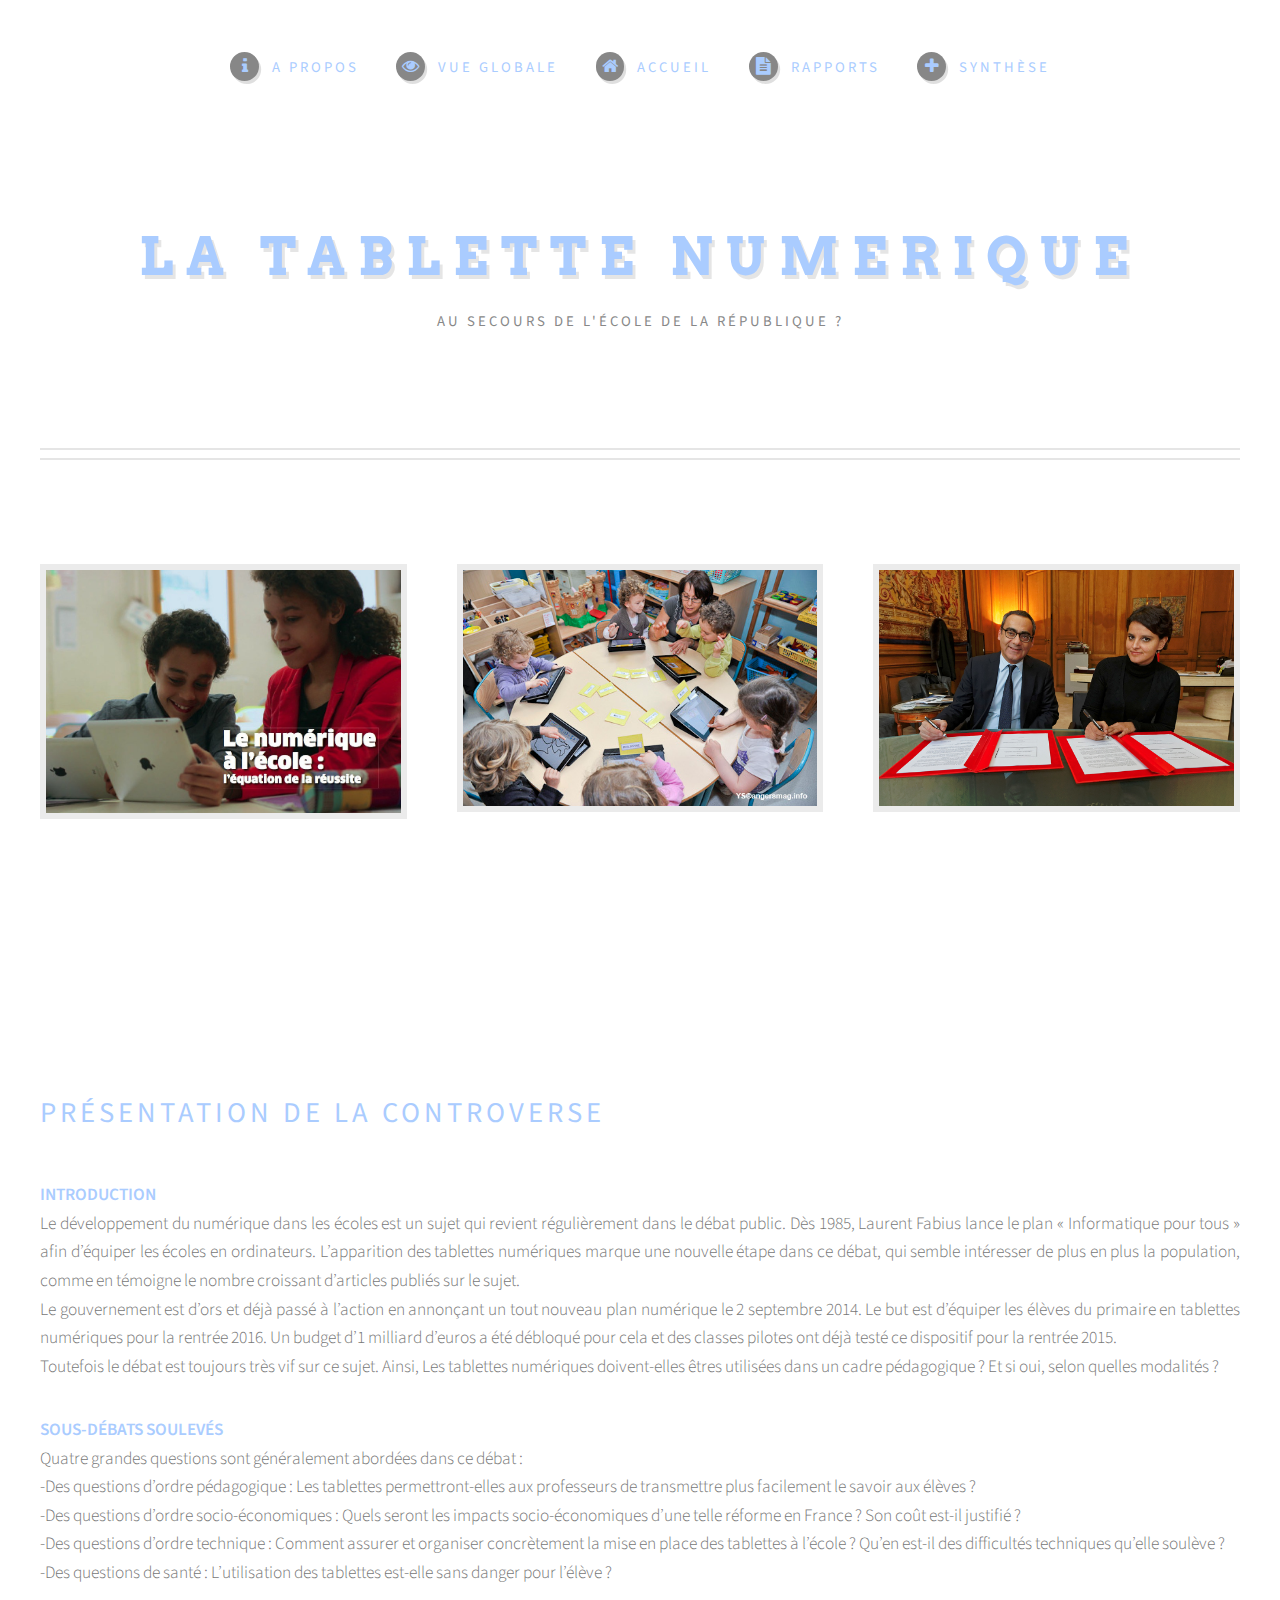
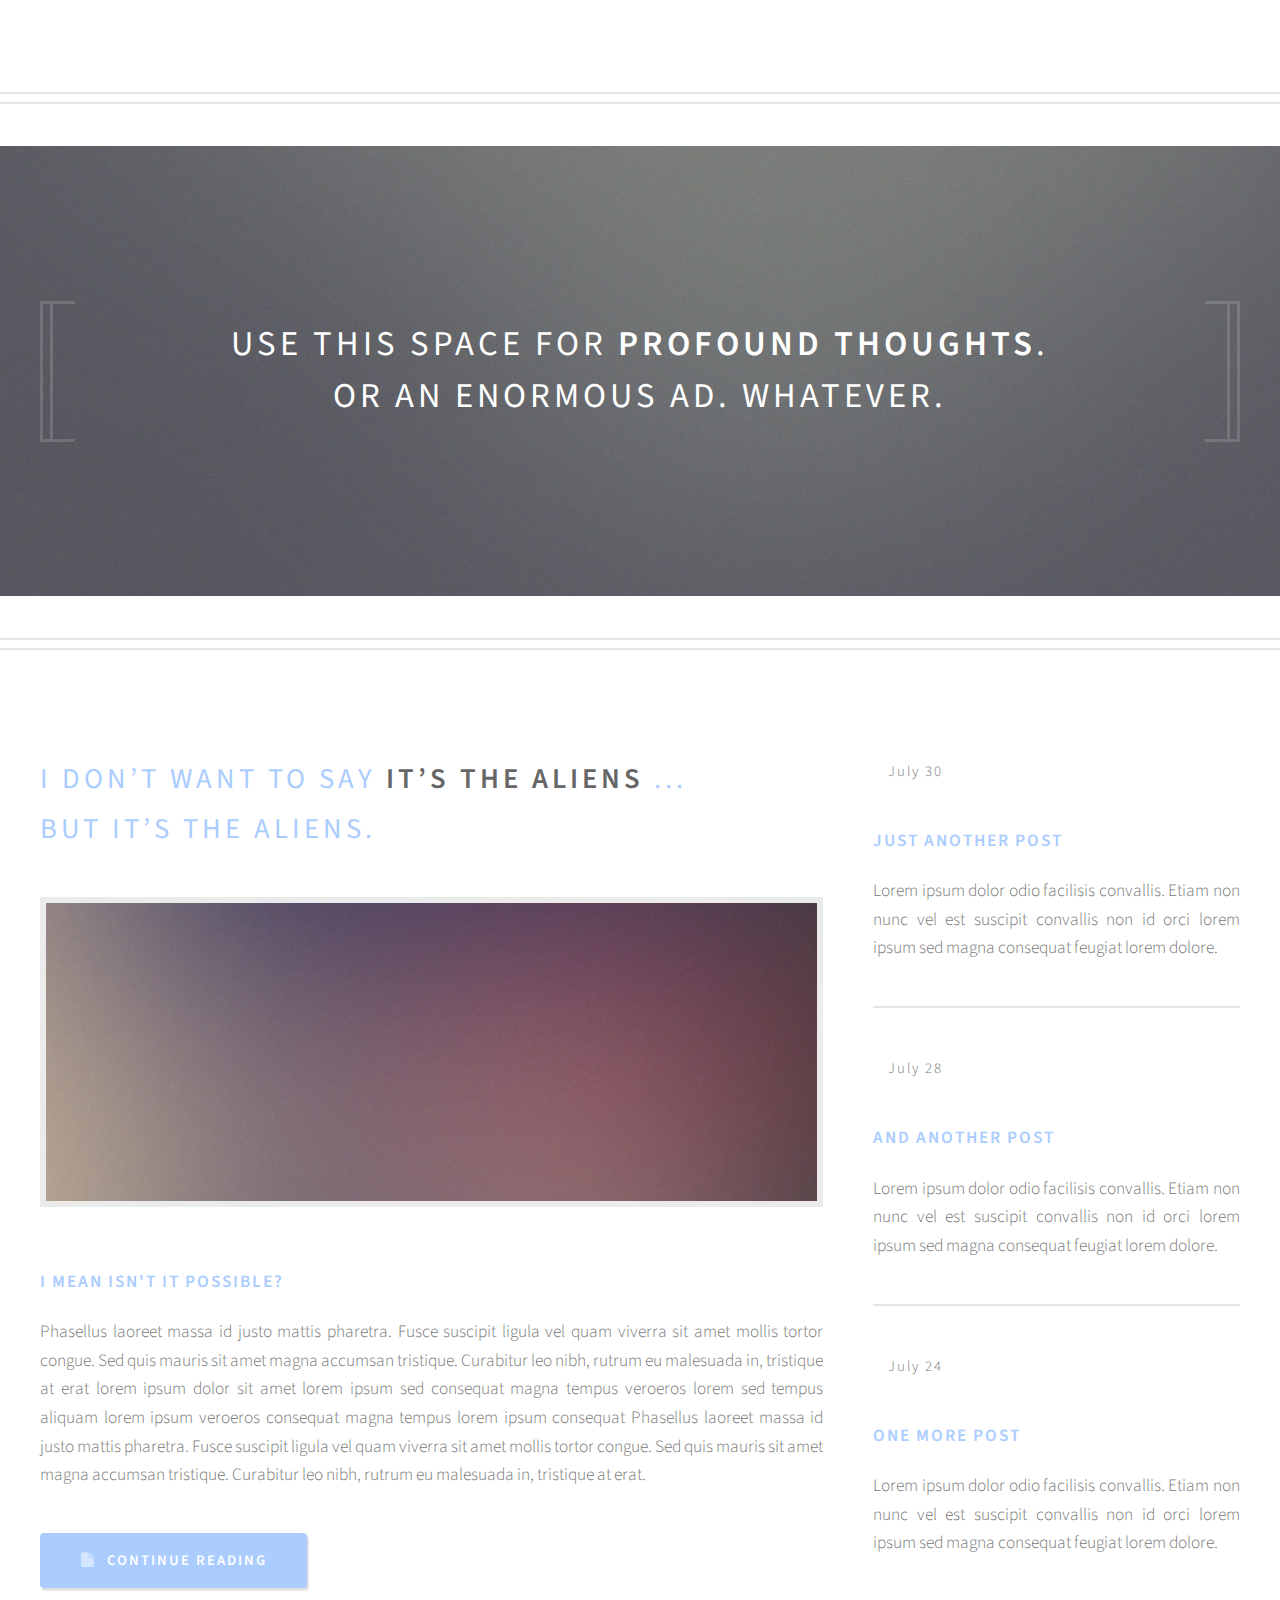
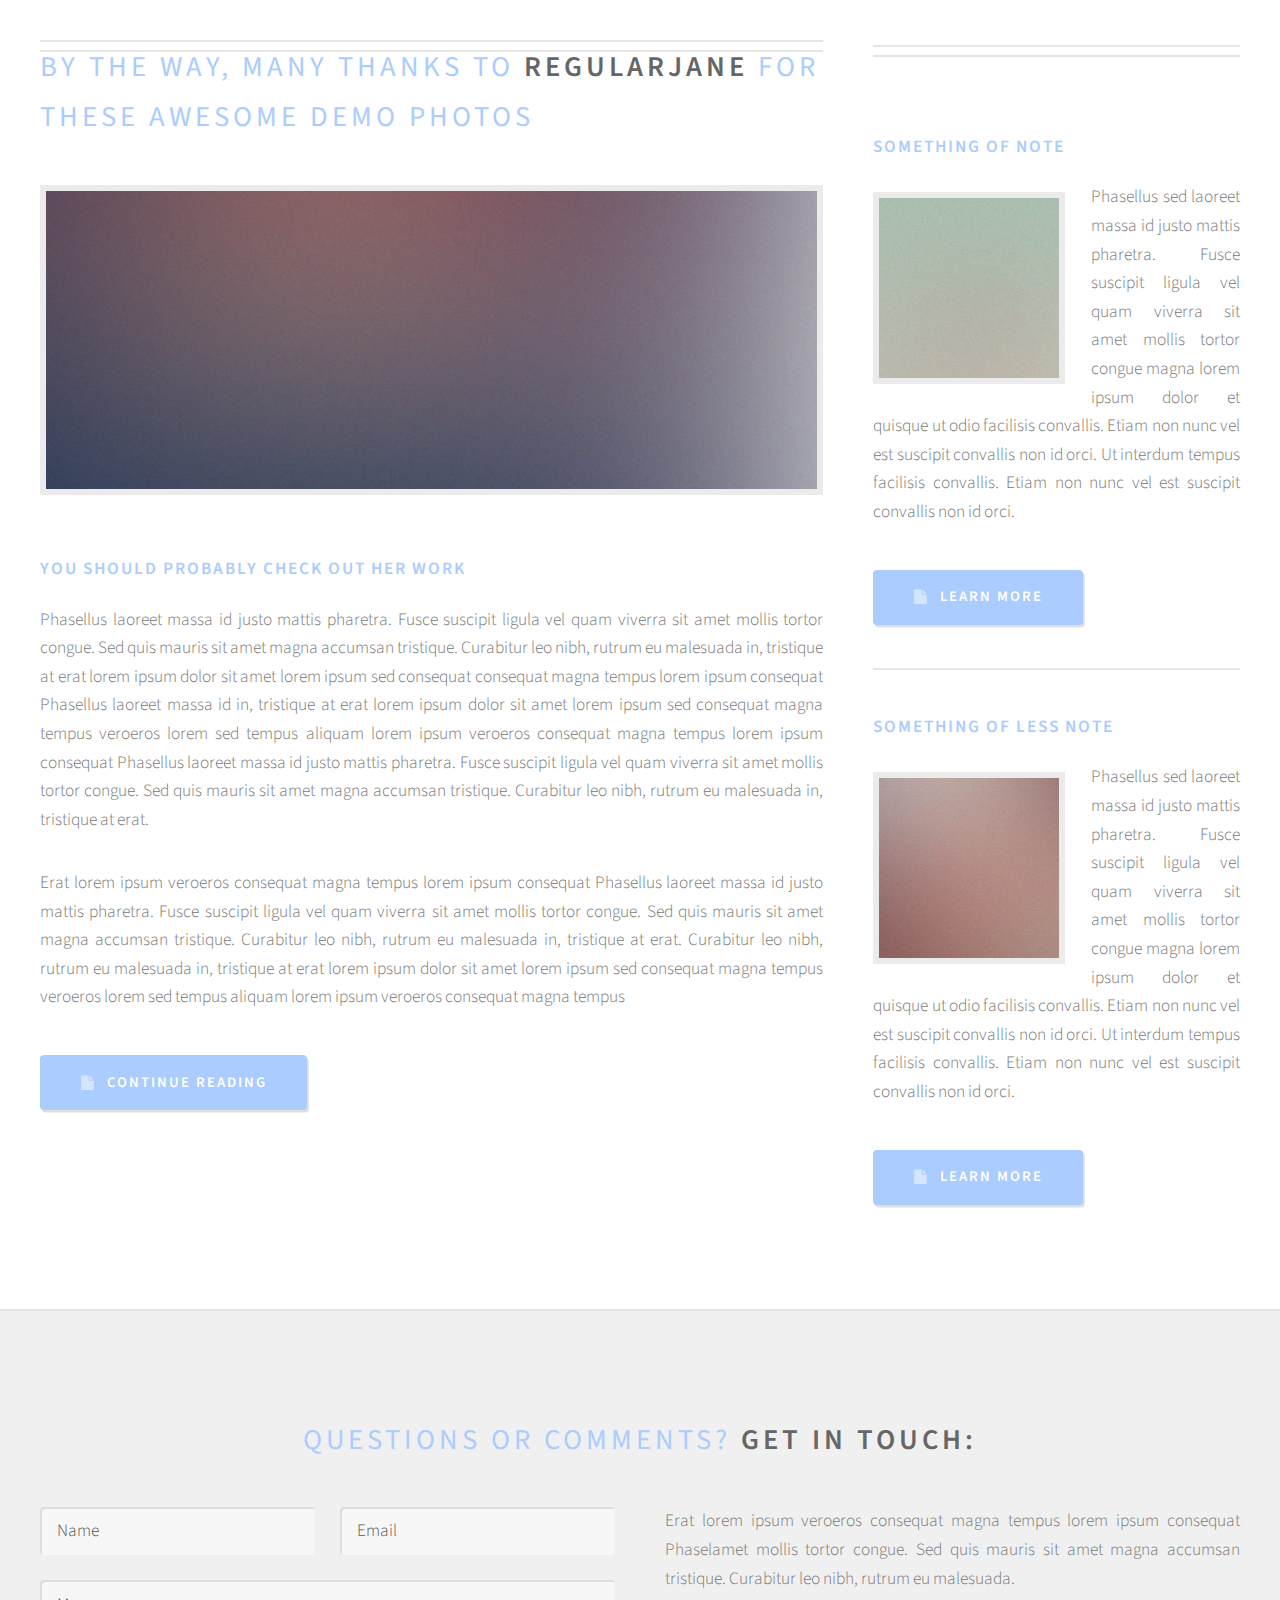
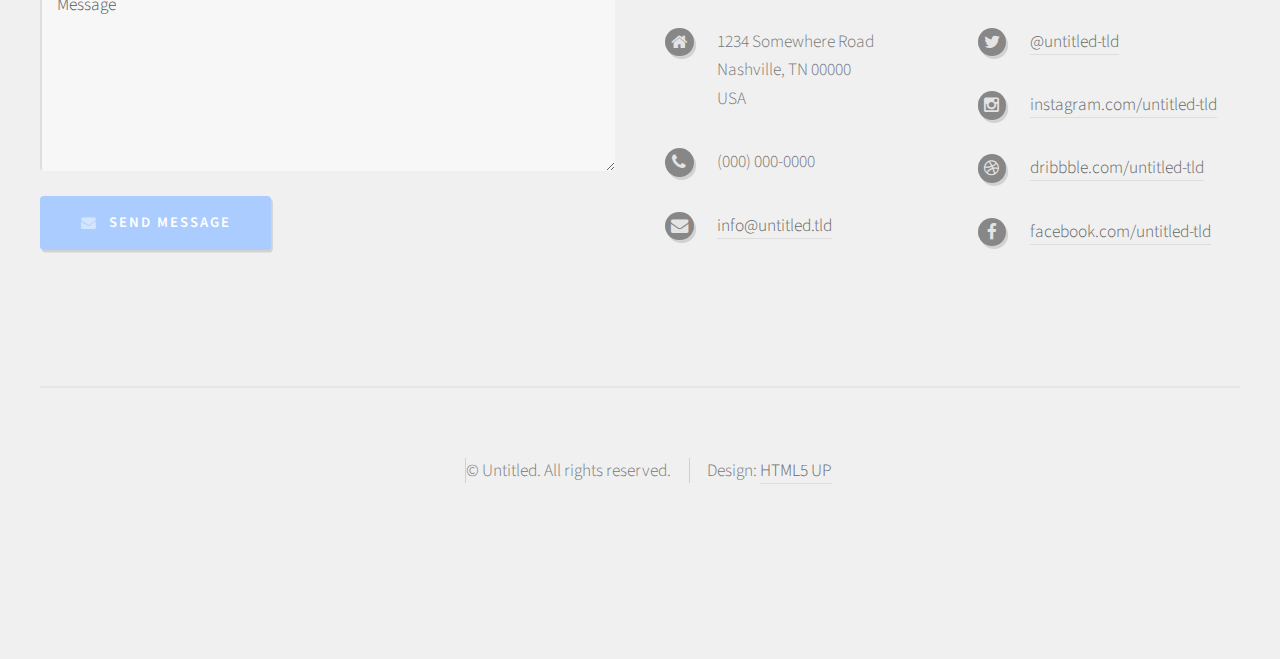
==== tablette_numerique2/index.html @ 8d5340ef "Premier commit du site web" ====
<!DOCTYPE HTML>
<!--
	Strongly Typed by HTML5 UP
	html5up.net | @n33co
	Free for personal and commercial use under the CCA 3.0 license (html5up.net/license)
-->
<html>
	<head>
		<title>La Tablette Numérique</title>
		<meta charset="utf-8" />
		<meta name="viewport" content="width=device-width, initial-scale=1" />
		<!--[if lte IE 8]><script src="assets/js/ie/html5shiv.js"></script><![endif]-->
		<link rel="stylesheet" href="assets/css/main.css" />
		<!--[if lte IE 8]><link rel="stylesheet" href="assets/css/ie8.css" /><![endif]-->
	</head>
	<body class="homepage">
		<div id="page-wrapper">

			<!-- Header -->
				<div id="header-wrapper">
					<div id="header" class="container">

						<!-- Logo -->
							<h1 id="logo"><a href="index.html">La Tablette Numerique</a></h1>
							<p>au secours de l'école de la République ?</p>

						<!-- Nav -->
							<nav id="nav">
								<ul>
									<li><a class="icon fa-info" href="left-sidebar.html"><span>A propos</span></a></li>
									<li>
										<a href="#" class="icon fa-eye"><span>Vue Globale</span></a>
										<ul>
											<li><a href="#">Arbre des débats</a></li>
											<li><a href="carteacteur.html">Carte des acteurs</a></li>
											<li><a href="timeline.html">Frise chronologique</a></li>
										</ul>
									</li>
									<li><a class="icon fa-home" href="index.html"><span>Accueil</span></a></li>
									<li>
										<a href="#" class="icon fa-file-text"><span>Rapports</span></a>
										<ul>
											<li><a href="rapportjuriste.html">Rapport juriste</a></li>
											<li><a href="#">Rapport d'études</a></li>
											<li><a href="#">Plan politique</a></li>
										</ul>
									</li>
									<li><a class="icon fa-plus" href="no-sidebar.html"><span>Synthèse</span></a></li>
								</ul>
							</nav>

					</div>
				</div>

			<!-- Features -->
				<div id="features-wrapper">
					<section id="features" class="container">
						<div class="row">
							<div class="4u 12u(mobile)">

								<!-- Feature -->
									<section>
										<a href="#" class="image featured"><img src="images/image1.jpg" alt="" /></a>
									</section>

							</div>
							<div class="4u 12u(mobile)">

								<!-- Feature -->
									<section>
										<a href="#" class="image featured"><img src="images/image2.jpg" alt="" /></a>
									</section>

							</div>
							<div class="4u 12u(mobile)">

								<!-- Feature -->
									<section>
										<a href="#" class="image featured"><img src="images/image3.jpg" alt="" /></a>
									</section>

							</div>
						</div>
					</section>
				</div>
				<div id="main-wrapper">
				<div id="main" class="container">
				<div id="content">
				<article class="box post">
				<h2>Présentation de la controverse</h2>
					<h5>Introduction</h5>
					<p>Le développement du numérique dans les écoles est un sujet qui revient régulièrement dans le débat public. Dès 1985, Laurent Fabius lance le plan « Informatique pour tous » afin d’équiper les écoles en ordinateurs. L’apparition des tablettes numériques marque une nouvelle étape dans ce débat, qui semble intéresser de plus en plus la population, comme en témoigne le nombre croissant d’articles publiés sur le sujet.<br>

					Le gouvernement est d’ors et déjà passé à l’action en annonçant un tout nouveau plan numérique le 2 septembre 2014. Le but est d’équiper les élèves du primaire en tablettes numériques pour la rentrée 2016. Un budget d’1 milliard d’euros a été débloqué pour cela et des classes pilotes ont déjà testé ce dispositif pour la rentrée 2015.<br>

					Toutefois le débat est toujours très vif sur ce sujet. Ainsi, Les tablettes numériques doivent-elles êtres utilisées dans un cadre pédagogique ? Et si oui, selon quelles modalités ?</p>
					<h5>Sous-débats soulevés</h5>
					<p>Quatre grandes questions sont généralement abordées dans ce débat :<br>

					-Des questions d’ordre pédagogique : Les tablettes permettront-elles aux professeurs de transmettre plus facilement le savoir aux élèves ?<br>

					-Des questions d’ordre socio-économiques : Quels seront les impacts socio-économiques d’une telle réforme en France ? Son coût est-il justifié ?<br>

					-Des questions d’ordre technique : Comment assurer et organiser concrètement la mise en place des tablettes à l’école ? Qu’en est-il des difficultés techniques qu’elle soulève ?<br>

					-Des questions de santé : L’utilisation des tablettes est-elle sans danger pour l’élève ? </p>
				</article>
				</div>
				</div>
				</div>
			<!-- Banner -->
				<div id="banner-wrapper">
					<div class="inner">
						<section id="banner" class="container">
							<p>Use this space for <strong>profound thoughts</strong>.<br />
							Or an enormous ad. Whatever.</p>
						</section>
					</div>
				</div>

			<!-- Main -->
				<div id="main-wrapper">
					<div id="main" class="container">
						<div class="row">

							<!-- Content -->
								<div id="content" class="8u 12u(mobile)">

									<!-- Post -->
										<article class="box post">
											<header>
												<h2><a href="#">I don’t want to say <strong>it’s the aliens</strong> ...<br />
												but it’s the aliens.</a></h2>
											</header>
											<a href="#" class="image featured"><img src="images/pic04.jpg" alt="" /></a>
											<h3>I mean isn't it possible?</h3>
											<p>Phasellus laoreet massa id justo mattis pharetra. Fusce suscipit
											ligula vel quam viverra sit amet mollis tortor congue. Sed quis mauris
											sit amet magna accumsan tristique. Curabitur leo nibh, rutrum eu malesuada
											in, tristique at erat lorem ipsum dolor sit amet lorem ipsum sed consequat
											magna tempus veroeros lorem sed tempus aliquam lorem ipsum veroeros
											consequat magna tempus lorem ipsum consequat Phasellus laoreet massa id
											justo mattis pharetra. Fusce suscipit ligula vel quam viverra sit amet
											mollis tortor congue. Sed quis mauris sit amet magna accumsan tristique.
											Curabitur leo nibh, rutrum eu malesuada in, tristique at erat.</p>
											<ul class="actions">
												<li><a href="#" class="button icon fa-file">Continue Reading</a></li>
											</ul>
										</article>

									<!-- Post -->
										<article class="box post">
											<header>
												<h2><a href="#">By the way, many thanks to <strong>regularjane</strong>
												for these awesome demo photos</a></h2>
											</header>
											<a href="#" class="image featured"><img src="images/pic05.jpg" alt="" /></a>
											<h3>You should probably check out her work</h3>
											<p>Phasellus laoreet massa id justo mattis pharetra. Fusce suscipit
											ligula vel quam viverra sit amet mollis tortor congue. Sed quis mauris
											sit amet magna accumsan tristique. Curabitur leo nibh, rutrum eu malesuada
											in, tristique at erat lorem ipsum dolor sit amet lorem ipsum sed consequat
											consequat magna tempus lorem ipsum consequat Phasellus laoreet massa id
											in, tristique at erat lorem ipsum dolor sit amet lorem ipsum sed consequat
											magna tempus veroeros lorem sed tempus aliquam lorem ipsum veroeros
											consequat magna tempus lorem ipsum consequat Phasellus laoreet massa id
											justo mattis pharetra. Fusce suscipit ligula vel quam viverra sit amet
											mollis tortor congue. Sed quis mauris sit amet magna accumsan tristique.
											Curabitur leo nibh, rutrum eu malesuada in, tristique at erat.</p>
											<p>Erat lorem ipsum veroeros consequat magna tempus lorem ipsum consequat
											Phasellus laoreet massa id justo mattis pharetra. Fusce suscipit ligula
											vel quam viverra sit amet mollis tortor congue. Sed quis mauris sit amet
											magna accumsan tristique. Curabitur leo nibh, rutrum eu malesuada in,
											tristique at erat. Curabitur leo nibh, rutrum eu malesuada  in, tristique
											at erat lorem ipsum dolor sit amet lorem ipsum sed consequat magna
											tempus veroeros lorem sed tempus aliquam lorem ipsum veroeros consequat
											magna tempus</p>
											<ul class="actions">
												<li><a href="#" class="button icon fa-file">Continue Reading</a></li>
											</ul>
										</article>

								</div>

							<!-- Sidebar -->
								<div id="sidebar" class="4u 12u(mobile)">

									<!-- Excerpts -->
										<section>
											<ul class="divided">
												<li>

													<!-- Excerpt -->
														<article class="box excerpt">
															<header>
																<span class="date">July 30</span>
																<h3><a href="#">Just another post</a></h3>
															</header>
															<p>Lorem ipsum dolor odio facilisis convallis. Etiam non nunc vel est
															suscipit convallis non id orci lorem ipsum sed magna consequat feugiat lorem dolore.</p>
														</article>

												</li>
												<li>

													<!-- Excerpt -->
														<article class="box excerpt">
															<header>
																<span class="date">July 28</span>
																<h3><a href="#">And another post</a></h3>
															</header>
															<p>Lorem ipsum dolor odio facilisis convallis. Etiam non nunc vel est
															suscipit convallis non id orci lorem ipsum sed magna consequat feugiat lorem dolore.</p>
														</article>

												</li>
												<li>

													<!-- Excerpt -->
														<article class="box excerpt">
															<header>
																<span class="date">July 24</span>
																<h3><a href="#">One more post</a></h3>
															</header>
															<p>Lorem ipsum dolor odio facilisis convallis. Etiam non nunc vel est
															suscipit convallis non id orci lorem ipsum sed magna consequat feugiat lorem dolore.</p>
														</article>

												</li>
											</ul>
										</section>

									<!-- Highlights -->
										<section>
											<ul class="divided">
												<li>

													<!-- Highlight -->
														<article class="box highlight">
															<header>
																<h3><a href="#">Something of note</a></h3>
															</header>
															<a href="#" class="image left"><img src="images/pic06.jpg" alt="" /></a>
															<p>Phasellus  sed laoreet massa id justo mattis pharetra. Fusce suscipit ligula vel quam
															viverra sit amet mollis tortor congue magna lorem ipsum dolor et quisque ut odio facilisis
															convallis. Etiam non nunc vel est suscipit convallis non id orci. Ut interdum tempus
															facilisis convallis. Etiam non nunc vel est suscipit convallis non id orci.</p>
															<ul class="actions">
																<li><a href="#" class="button icon fa-file">Learn More</a></li>
															</ul>
														</article>

												</li>
												<li>

													<!-- Highlight -->
														<article class="box highlight">
															<header>
																<h3><a href="#">Something of less note</a></h3>
															</header>
															<a href="#" class="image left"><img src="images/pic07.jpg" alt="" /></a>
															<p>Phasellus  sed laoreet massa id justo mattis pharetra. Fusce suscipit ligula vel quam
															viverra sit amet mollis tortor congue magna lorem ipsum dolor et quisque ut odio facilisis
															convallis. Etiam non nunc vel est suscipit convallis non id orci. Ut interdum tempus
															facilisis convallis. Etiam non nunc vel est suscipit convallis non id orci.</p>
															<ul class="actions">
																<li><a href="#" class="button icon fa-file">Learn More</a></li>
															</ul>
														</article>

												</li>
											</ul>
										</section>

								</div>

						</div>
					</div>
				</div>

			<!-- Footer -->
				<div id="footer-wrapper">
					<div id="footer" class="container">
						<header>
							<h2>Questions or comments? <strong>Get in touch:</strong></h2>
						</header>
						<div class="row">
							<div class="6u 12u(mobile)">
								<section>
									<form method="post" action="#">
										<div class="row 50%">
											<div class="6u 12u(mobile)">
												<input name="name" placeholder="Name" type="text" />
											</div>
											<div class="6u 12u(mobile)">
												<input name="email" placeholder="Email" type="text" />
											</div>
										</div>
										<div class="row 50%">
											<div class="12u">
												<textarea name="message" placeholder="Message"></textarea>
											</div>
										</div>
										<div class="row 50%">
											<div class="12u">
												<a href="#" class="form-button-submit button icon fa-envelope">Send Message</a>
											</div>
										</div>
									</form>
								</section>
							</div>
							<div class="6u 12u(mobile)">
								<section>
									<p>Erat lorem ipsum veroeros consequat magna tempus lorem ipsum consequat Phaselamet
									mollis tortor congue. Sed quis mauris sit amet magna accumsan tristique. Curabitur
									leo nibh, rutrum eu malesuada.</p>
									<div class="row">
										<div class="6u 12u(mobile)">
											<ul class="icons">
												<li class="icon fa-home">
													1234 Somewhere Road<br />
													Nashville, TN 00000<br />
													USA
												</li>
												<li class="icon fa-phone">
													(000) 000-0000
												</li>
												<li class="icon fa-envelope">
													<a href="#">info@untitled.tld</a>
												</li>
											</ul>
										</div>
										<div class="6u 12u(mobile)">
											<ul class="icons">
												<li class="icon fa-twitter">
													<a href="#">@untitled-tld</a>
												</li>
												<li class="icon fa-instagram">
													<a href="#">instagram.com/untitled-tld</a>
												</li>
												<li class="icon fa-dribbble">
													<a href="#">dribbble.com/untitled-tld</a>
												</li>
												<li class="icon fa-facebook">
													<a href="#">facebook.com/untitled-tld</a>
												</li>
											</ul>
										</div>
									</div>
								</section>
							</div>
						</div>
					</div>
					<div id="copyright" class="container">
						<ul class="links">
							<li>&copy; Untitled. All rights reserved.</li><li>Design: <a href="http://html5up.net">HTML5 UP</a></li>
						</ul>
					</div>
				</div>

		</div>

		<!-- Scripts -->
			<script src="assets/js/jquery.min.js"></script>
			<script src="assets/js/jquery.dropotron.min.js"></script>
			<script src="assets/js/skel.min.js"></script>
			<script src="assets/js/skel-viewport.min.js"></script>
			<script src="assets/js/util.js"></script>
			<!--[if lte IE 8]><script src="assets/js/ie/respond.min.js"></script><![endif]-->
			<script src="assets/js/main.js"></script>

	</body>
</html>
---- tablette_numerique2/assets/css/main.css ----
@import url("font-awesome.min.css");
@import url("http://fonts.googleapis.com/css?family=Source+Sans+Pro:300,400,600|Arvo:700");

/*
	Strongly Typed by HTML5 UP
	html5up.net | @n33co
	Free for personal and commercial use under the CCA 3.0 license (html5up.net/license)
*/

/* Reset */

	html, body, div, span, applet, object, iframe, h1, h2, h3, h4, h5, h6, p, blockquote, pre, a, abbr, acronym, address, big, cite, code, del, dfn, em, img, ins, kbd, q, s, samp, small, strike, strong, sub, sup, tt, var, b, u, i, center, dl, dt, dd, ol, ul, li, fieldset, form, label, legend, table, caption, tbody, tfoot, thead, tr, th, td, article, aside, canvas, details, embed, figure, figcaption, footer, header, hgroup, menu, nav, output, ruby, section, summary, time, mark, audio, video {
		margin: 0;
		padding: 0;
		border: 0;
		font-size: 100%;
		font: inherit;
		vertical-align: baseline;
	}

	article, aside, details, figcaption, figure, footer, header, hgroup, menu, nav, section {
		display: block;
	}

	body {
		line-height: 1;
	}

	ol, ul {
		list-style: none;
	}

	blockquote, q {
		quotes: none;
	}

	blockquote:before, blockquote:after, q:before, q:after {
		content: '';
		content: none;
	}

	table {
		border-collapse: collapse;
		border-spacing: 0;
	}

	body {
		-webkit-text-size-adjust: none;
	}

/* Box Model */

	*, *:before, *:after {
		-moz-box-sizing: border-box;
		-webkit-box-sizing: border-box;
		box-sizing: border-box;
	}

/* Containers */

	.container {
		margin-left: auto;
		margin-right: auto;
	}

	.container.\31 25\25 {
		width: 100%;
		max-width: 1200px;
		min-width: 960px;
	}

	.container.\37 5\25 {
		width: 720px;
	}

	.container.\35 0\25 {
		width: 480px;
	}

	.container.\32 5\25 {
		width: 240px;
	}

	.container {
		width: 960px;
	}

	@media screen and (min-width: 737px) {

		.container.\31 25\25 {
			width: 100%;
			max-width: 1500px;
			min-width: 1200px;
		}

		.container.\37 5\25 {
			width: 900px;
		}

		.container.\35 0\25 {
			width: 600px;
		}

		.container.\32 5\25 {
			width: 300px;
		}

		.container {
			width: 1200px;
		}

	}

	@media screen and (min-width: 737px) and (max-width: 1200px) {

		.container.\31 25\25 {
			width: 100%;
			max-width: 1200px;
			min-width: 960px;
		}

		.container.\37 5\25 {
			width: 720px;
		}

		.container.\35 0\25 {
			width: 480px;
		}

		.container.\32 5\25 {
			width: 240px;
		}

		.container {
			width: 960px;
		}

	}

	@media screen and (max-width: 736px) {

		.container.\31 25\25 {
			width: 100%;
			max-width: 125%;
			min-width: 100%;
		}

		.container.\37 5\25 {
			width: 75%;
		}

		.container.\35 0\25 {
			width: 50%;
		}

		.container.\32 5\25 {
			width: 25%;
		}

		.container {
			width: 100% !important;
		}

	}

/* Grid */

	.row {
		border-bottom: solid 1px transparent;
		-moz-box-sizing: border-box;
		-webkit-box-sizing: border-box;
		box-sizing: border-box;
	}

	.row > * {
		float: left;
		-moz-box-sizing: border-box;
		-webkit-box-sizing: border-box;
		box-sizing: border-box;
	}

	.row:after, .row:before {
		content: '';
		display: block;
		clear: both;
		height: 0;
	}

	.row.uniform > * > :first-child {
		margin-top: 0;
	}

	.row.uniform > * > :last-child {
		margin-bottom: 0;
	}

	.row.\30 \25 > * {
		padding: 0 0 0 0px;
	}

	.row.\30 \25 {
		margin: 0 0 -1px 0px;
	}

	.row.uniform.\30 \25 > * {
		padding: 0px 0 0 0px;
	}

	.row.uniform.\30 \25 {
		margin: 0px 0 -1px 0px;
	}

	.row > * {
		padding: 0 0 0 40px;
	}

	.row {
		margin: 0 0 -1px -40px;
	}

	.row.uniform > * {
		padding: 40px 0 0 40px;
	}

	.row.uniform {
		margin: -40px 0 -1px -40px;
	}

	.row.\32 00\25 > * {
		padding: 0 0 0 80px;
	}

	.row.\32 00\25 {
		margin: 0 0 -1px -80px;
	}

	.row.uniform.\32 00\25 > * {
		padding: 80px 0 0 80px;
	}

	.row.uniform.\32 00\25 {
		margin: -80px 0 -1px -80px;
	}

	.row.\31 50\25 > * {
		padding: 0 0 0 60px;
	}

	.row.\31 50\25 {
		margin: 0 0 -1px -60px;
	}

	.row.uniform.\31 50\25 > * {
		padding: 60px 0 0 60px;
	}

	.row.uniform.\31 50\25 {
		margin: -60px 0 -1px -60px;
	}

	.row.\35 0\25 > * {
		padding: 0 0 0 20px;
	}

	.row.\35 0\25 {
		margin: 0 0 -1px -20px;
	}

	.row.uniform.\35 0\25 > * {
		padding: 20px 0 0 20px;
	}

	.row.uniform.\35 0\25 {
		margin: -20px 0 -1px -20px;
	}

	.row.\32 5\25 > * {
		padding: 0 0 0 10px;
	}

	.row.\32 5\25 {
		margin: 0 0 -1px -10px;
	}

	.row.uniform.\32 5\25 > * {
		padding: 10px 0 0 10px;
	}

	.row.uniform.\32 5\25 {
		margin: -10px 0 -1px -10px;
	}

	.\31 2u, .\31 2u\24 {
		width: 100%;
		clear: none;
		margin-left: 0;
	}

	.\31 1u, .\31 1u\24 {
		width: 91.6666666667%;
		clear: none;
		margin-left: 0;
	}

	.\31 0u, .\31 0u\24 {
		width: 83.3333333333%;
		clear: none;
		margin-left: 0;
	}

	.\39 u, .\39 u\24 {
		width: 75%;
		clear: none;
		margin-left: 0;
	}

	.\38 u, .\38 u\24 {
		width: 66.6666666667%;
		clear: none;
		margin-left: 0;
	}

	.\37 u, .\37 u\24 {
		width: 58.3333333333%;
		clear: none;
		margin-left: 0;
	}

	.\36 u, .\36 u\24 {
		width: 50%;
		clear: none;
		margin-left: 0;
	}

	.\35 u, .\35 u\24 {
		width: 41.6666666667%;
		clear: none;
		margin-left: 0;
	}

	.\34 u, .\34 u\24 {
		width: 33.3333333333%;
		clear: none;
		margin-left: 0;
	}

	.\33 u, .\33 u\24 {
		width: 25%;
		clear: none;
		margin-left: 0;
	}

	.\32 u, .\32 u\24 {
		width: 16.6666666667%;
		clear: none;
		margin-left: 0;
	}

	.\31 u, .\31 u\24 {
		width: 8.3333333333%;
		clear: none;
		margin-left: 0;
	}

	.\31 2u\24 + *,
	.\31 1u\24 + *,
	.\31 0u\24 + *,
	.\39 u\24 + *,
	.\38 u\24 + *,
	.\37 u\24 + *,
	.\36 u\24 + *,
	.\35 u\24 + *,
	.\34 u\24 + *,
	.\33 u\24 + *,
	.\32 u\24 + *,
	.\31 u\24 + * {
		clear: left;
	}

	.\-11u {
		margin-left: 91.66667%;
	}

	.\-10u {
		margin-left: 83.33333%;
	}

	.\-9u {
		margin-left: 75%;
	}

	.\-8u {
		margin-left: 66.66667%;
	}

	.\-7u {
		margin-left: 58.33333%;
	}

	.\-6u {
		margin-left: 50%;
	}

	.\-5u {
		margin-left: 41.66667%;
	}

	.\-4u {
		margin-left: 33.33333%;
	}

	.\-3u {
		margin-left: 25%;
	}

	.\-2u {
		margin-left: 16.66667%;
	}

	.\-1u {
		margin-left: 8.33333%;
	}

	@media screen and (min-width: 737px) {

		.row > * {
			padding: 50px 0 0 50px;
		}

		.row {
			margin: -50px 0 -1px -50px;
		}

		.row.uniform > * {
			padding: 50px 0 0 50px;
		}

		.row.uniform {
			margin: -50px 0 -1px -50px;
		}

		.row.\32 00\25 > * {
			padding: 100px 0 0 100px;
		}

		.row.\32 00\25 {
			margin: -100px 0 -1px -100px;
		}

		.row.uniform.\32 00\25 > * {
			padding: 100px 0 0 100px;
		}

		.row.uniform.\32 00\25 {
			margin: -100px 0 -1px -100px;
		}

		.row.\31 50\25 > * {
			padding: 75px 0 0 75px;
		}

		.row.\31 50\25 {
			margin: -75px 0 -1px -75px;
		}

		.row.uniform.\31 50\25 > * {
			padding: 75px 0 0 75px;
		}

		.row.uniform.\31 50\25 {
			margin: -75px 0 -1px -75px;
		}

		.row.\35 0\25 > * {
			padding: 25px 0 0 25px;
		}

		.row.\35 0\25 {
			margin: -25px 0 -1px -25px;
		}

		.row.uniform.\35 0\25 > * {
			padding: 25px 0 0 25px;
		}

		.row.uniform.\35 0\25 {
			margin: -25px 0 -1px -25px;
		}

		.row.\32 5\25 > * {
			padding: 12.5px 0 0 12.5px;
		}

		.row.\32 5\25 {
			margin: -12.5px 0 -1px -12.5px;
		}

		.row.uniform.\32 5\25 > * {
			padding: 12.5px 0 0 12.5px;
		}

		.row.uniform.\32 5\25 {
			margin: -12.5px 0 -1px -12.5px;
		}

		.\31 2u\28desktop\29, .\31 2u\24\28desktop\29 {
			width: 100%;
			clear: none;
			margin-left: 0;
		}

		.\31 1u\28desktop\29, .\31 1u\24\28desktop\29 {
			width: 91.6666666667%;
			clear: none;
			margin-left: 0;
		}

		.\31 0u\28desktop\29, .\31 0u\24\28desktop\29 {
			width: 83.3333333333%;
			clear: none;
			margin-left: 0;
		}

		.\39 u\28desktop\29, .\39 u\24\28desktop\29 {
			width: 75%;
			clear: none;
			margin-left: 0;
		}

		.\38 u\28desktop\29, .\38 u\24\28desktop\29 {
			width: 66.6666666667%;
			clear: none;
			margin-left: 0;
		}

		.\37 u\28desktop\29, .\37 u\24\28desktop\29 {
			width: 58.3333333333%;
			clear: none;
			margin-left: 0;
		}

		.\36 u\28desktop\29, .\36 u\24\28desktop\29 {
			width: 50%;
			clear: none;
			margin-left: 0;
		}

		.\35 u\28desktop\29, .\35 u\24\28desktop\29 {
			width: 41.6666666667%;
			clear: none;
			margin-left: 0;
		}

		.\34 u\28desktop\29, .\34 u\24\28desktop\29 {
			width: 33.3333333333%;
			clear: none;
			margin-left: 0;
		}

		.\33 u\28desktop\29, .\33 u\24\28desktop\29 {
			width: 25%;
			clear: none;
			margin-left: 0;
		}

		.\32 u\28desktop\29, .\32 u\24\28desktop\29 {
			width: 16.6666666667%;
			clear: none;
			margin-left: 0;
		}

		.\31 u\28desktop\29, .\31 u\24\28desktop\29 {
			width: 8.3333333333%;
			clear: none;
			margin-left: 0;
		}

		.\31 2u\24\28desktop\29 + *,
		.\31 1u\24\28desktop\29 + *,
		.\31 0u\24\28desktop\29 + *,
		.\39 u\24\28desktop\29 + *,
		.\38 u\24\28desktop\29 + *,
		.\37 u\24\28desktop\29 + *,
		.\36 u\24\28desktop\29 + *,
		.\35 u\24\28desktop\29 + *,
		.\34 u\24\28desktop\29 + *,
		.\33 u\24\28desktop\29 + *,
		.\32 u\24\28desktop\29 + *,
		.\31 u\24\28desktop\29 + * {
			clear: left;
		}

		.\-11u\28desktop\29 {
			margin-left: 91.66667%;
		}

		.\-10u\28desktop\29 {
			margin-left: 83.33333%;
		}

		.\-9u\28desktop\29 {
			margin-left: 75%;
		}

		.\-8u\28desktop\29 {
			margin-left: 66.66667%;
		}

		.\-7u\28desktop\29 {
			margin-left: 58.33333%;
		}

		.\-6u\28desktop\29 {
			margin-left: 50%;
		}

		.\-5u\28desktop\29 {
			margin-left: 41.66667%;
		}

		.\-4u\28desktop\29 {
			margin-left: 33.33333%;
		}

		.\-3u\28desktop\29 {
			margin-left: 25%;
		}

		.\-2u\28desktop\29 {
			margin-left: 16.66667%;
		}

		.\-1u\28desktop\29 {
			margin-left: 8.33333%;
		}

	}

	@media screen and (min-width: 737px) and (max-width: 1200px) {

		.row > * {
			padding: 30px 0 0 30px;
		}

		.row {
			margin: -30px 0 -1px -30px;
		}

		.row.uniform > * {
			padding: 30px 0 0 30px;
		}

		.row.uniform {
			margin: -30px 0 -1px -30px;
		}

		.row.\32 00\25 > * {
			padding: 60px 0 0 60px;
		}

		.row.\32 00\25 {
			margin: -60px 0 -1px -60px;
		}

		.row.uniform.\32 00\25 > * {
			padding: 60px 0 0 60px;
		}

		.row.uniform.\32 00\25 {
			margin: -60px 0 -1px -60px;
		}

		.row.\31 50\25 > * {
			padding: 45px 0 0 45px;
		}

		.row.\31 50\25 {
			margin: -45px 0 -1px -45px;
		}

		.row.uniform.\31 50\25 > * {
			padding: 45px 0 0 45px;
		}

		.row.uniform.\31 50\25 {
			margin: -45px 0 -1px -45px;
		}

		.row.\35 0\25 > * {
			padding: 15px 0 0 15px;
		}

		.row.\35 0\25 {
			margin: -15px 0 -1px -15px;
		}

		.row.uniform.\35 0\25 > * {
			padding: 15px 0 0 15px;
		}

		.row.uniform.\35 0\25 {
			margin: -15px 0 -1px -15px;
		}

		.row.\32 5\25 > * {
			padding: 7.5px 0 0 7.5px;
		}

		.row.\32 5\25 {
			margin: -7.5px 0 -1px -7.5px;
		}

		.row.uniform.\32 5\25 > * {
			padding: 7.5px 0 0 7.5px;
		}

		.row.uniform.\32 5\25 {
			margin: -7.5px 0 -1px -7.5px;
		}

		.\31 2u\28tablet\29, .\31 2u\24\28tablet\29 {
			width: 100%;
			clear: none;
			margin-left: 0;
		}

		.\31 1u\28tablet\29, .\31 1u\24\28tablet\29 {
			width: 91.6666666667%;
			clear: none;
			margin-left: 0;
		}

		.\31 0u\28tablet\29, .\31 0u\24\28tablet\29 {
			width: 83.3333333333%;
			clear: none;
			margin-left: 0;
		}

		.\39 u\28tablet\29, .\39 u\24\28tablet\29 {
			width: 75%;
			clear: none;
			margin-left: 0;
		}

		.\38 u\28tablet\29, .\38 u\24\28tablet\29 {
			width: 66.6666666667%;
			clear: none;
			margin-left: 0;
		}

		.\37 u\28tablet\29, .\37 u\24\28tablet\29 {
			width: 58.3333333333%;
			clear: none;
			margin-left: 0;
		}

		.\36 u\28tablet\29, .\36 u\24\28tablet\29 {
			width: 50%;
			clear: none;
			margin-left: 0;
		}

		.\35 u\28tablet\29, .\35 u\24\28tablet\29 {
			width: 41.6666666667%;
			clear: none;
			margin-left: 0;
		}

		.\34 u\28tablet\29, .\34 u\24\28tablet\29 {
			width: 33.3333333333%;
			clear: none;
			margin-left: 0;
		}

		.\33 u\28tablet\29, .\33 u\24\28tablet\29 {
			width: 25%;
			clear: none;
			margin-left: 0;
		}

		.\32 u\28tablet\29, .\32 u\24\28tablet\29 {
			width: 16.6666666667%;
			clear: none;
			margin-left: 0;
		}

		.\31 u\28tablet\29, .\31 u\24\28tablet\29 {
			width: 8.3333333333%;
			clear: none;
			margin-left: 0;
		}

		.\31 2u\24\28tablet\29 + *,
		.\31 1u\24\28tablet\29 + *,
		.\31 0u\24\28tablet\29 + *,
		.\39 u\24\28tablet\29 + *,
		.\38 u\24\28tablet\29 + *,
		.\37 u\24\28tablet\29 + *,
		.\36 u\24\28tablet\29 + *,
		.\35 u\24\28tablet\29 + *,
		.\34 u\24\28tablet\29 + *,
		.\33 u\24\28tablet\29 + *,
		.\32 u\24\28tablet\29 + *,
		.\31 u\24\28tablet\29 + * {
			clear: left;
		}

		.\-11u\28tablet\29 {
			margin-left: 91.66667%;
		}

		.\-10u\28tablet\29 {
			margin-left: 83.33333%;
		}

		.\-9u\28tablet\29 {
			margin-left: 75%;
		}

		.\-8u\28tablet\29 {
			margin-left: 66.66667%;
		}

		.\-7u\28tablet\29 {
			margin-left: 58.33333%;
		}

		.\-6u\28tablet\29 {
			margin-left: 50%;
		}

		.\-5u\28tablet\29 {
			margin-left: 41.66667%;
		}

		.\-4u\28tablet\29 {
			margin-left: 33.33333%;
		}

		.\-3u\28tablet\29 {
			margin-left: 25%;
		}

		.\-2u\28tablet\29 {
			margin-left: 16.66667%;
		}

		.\-1u\28tablet\29 {
			margin-left: 8.33333%;
		}

	}

	@media screen and (max-width: 736px) {

		.row > * {
			padding: 20px 0 0 20px;
		}

		.row {
			margin: -20px 0 -1px -20px;
		}

		.row.uniform > * {
			padding: 20px 0 0 20px;
		}

		.row.uniform {
			margin: -20px 0 -1px -20px;
		}

		.row.\32 00\25 > * {
			padding: 40px 0 0 40px;
		}

		.row.\32 00\25 {
			margin: -40px 0 -1px -40px;
		}

		.row.uniform.\32 00\25 > * {
			padding: 40px 0 0 40px;
		}

		.row.uniform.\32 00\25 {
			margin: -40px 0 -1px -40px;
		}

		.row.\31 50\25 > * {
			padding: 30px 0 0 30px;
		}

		.row.\31 50\25 {
			margin: -30px 0 -1px -30px;
		}

		.row.uniform.\31 50\25 > * {
			padding: 30px 0 0 30px;
		}

		.row.uniform.\31 50\25 {
			margin: -30px 0 -1px -30px;
		}

		.row.\35 0\25 > * {
			padding: 10px 0 0 10px;
		}

		.row.\35 0\25 {
			margin: -10px 0 -1px -10px;
		}

		.row.uniform.\35 0\25 > * {
			padding: 10px 0 0 10px;
		}

		.row.uniform.\35 0\25 {
			margin: -10px 0 -1px -10px;
		}

		.row.\32 5\25 > * {
			padding: 5px 0 0 5px;
		}

		.row.\32 5\25 {
			margin: -5px 0 -1px -5px;
		}

		.row.uniform.\32 5\25 > * {
			padding: 5px 0 0 5px;
		}

		.row.uniform.\32 5\25 {
			margin: -5px 0 -1px -5px;
		}

		.\31 2u\28mobile\29, .\31 2u\24\28mobile\29 {
			width: 100%;
			clear: none;
			margin-left: 0;
		}

		.\31 1u\28mobile\29, .\31 1u\24\28mobile\29 {
			width: 91.6666666667%;
			clear: none;
			margin-left: 0;
		}

		.\31 0u\28mobile\29, .\31 0u\24\28mobile\29 {
			width: 83.3333333333%;
			clear: none;
			margin-left: 0;
		}

		.\39 u\28mobile\29, .\39 u\24\28mobile\29 {
			width: 75%;
			clear: none;
			margin-left: 0;
		}

		.\38 u\28mobile\29, .\38 u\24\28mobile\29 {
			width: 66.6666666667%;
			clear: none;
			margin-left: 0;
		}

		.\37 u\28mobile\29, .\37 u\24\28mobile\29 {
			width: 58.3333333333%;
			clear: none;
			margin-left: 0;
		}

		.\36 u\28mobile\29, .\36 u\24\28mobile\29 {
			width: 50%;
			clear: none;
			margin-left: 0;
		}

		.\35 u\28mobile\29, .\35 u\24\28mobile\29 {
			width: 41.6666666667%;
			clear: none;
			margin-left: 0;
		}

		.\34 u\28mobile\29, .\34 u\24\28mobile\29 {
			width: 33.3333333333%;
			clear: none;
			margin-left: 0;
		}

		.\33 u\28mobile\29, .\33 u\24\28mobile\29 {
			width: 25%;
			clear: none;
			margin-left: 0;
		}

		.\32 u\28mobile\29, .\32 u\24\28mobile\29 {
			width: 16.6666666667%;
			clear: none;
			margin-left: 0;
		}

		.\31 u\28mobile\29, .\31 u\24\28mobile\29 {
			width: 8.3333333333%;
			clear: none;
			margin-left: 0;
		}

		.\31 2u\24\28mobile\29 + *,
		.\31 1u\24\28mobile\29 + *,
		.\31 0u\24\28mobile\29 + *,
		.\39 u\24\28mobile\29 + *,
		.\38 u\24\28mobile\29 + *,
		.\37 u\24\28mobile\29 + *,
		.\36 u\24\28mobile\29 + *,
		.\35 u\24\28mobile\29 + *,
		.\34 u\24\28mobile\29 + *,
		.\33 u\24\28mobile\29 + *,
		.\32 u\24\28mobile\29 + *,
		.\31 u\24\28mobile\29 + * {
			clear: left;
		}

		.\-11u\28mobile\29 {
			margin-left: 91.66667%;
		}

		.\-10u\28mobile\29 {
			margin-left: 83.33333%;
		}

		.\-9u\28mobile\29 {
			margin-left: 75%;
		}

		.\-8u\28mobile\29 {
			margin-left: 66.66667%;
		}

		.\-7u\28mobile\29 {
			margin-left: 58.33333%;
		}

		.\-6u\28mobile\29 {
			margin-left: 50%;
		}

		.\-5u\28mobile\29 {
			margin-left: 41.66667%;
		}

		.\-4u\28mobile\29 {
			margin-left: 33.33333%;
		}

		.\-3u\28mobile\29 {
			margin-left: 25%;
		}

		.\-2u\28mobile\29 {
			margin-left: 16.66667%;
		}

		.\-1u\28mobile\29 {
			margin-left: 8.33333%;
		}

	}

/* Basic */

	body {
		background: #f0f0f0;
		font-family: 'Source Sans Pro';
		font-weight: 300;
		color: #777;
	}

		body.is-loading * {
			-moz-transition: none !important;
			-webkit-transition: none !important;
			-ms-transition: none !important;
			transition: none !important;
			-moz-animation: none !important;
			-webkit-animation: none !important;
			-ms-animation: none !important;
			animation: none !important;
		}

	input, textarea, select {
		font-family: 'Source Sans Pro';
		font-weight: 300;
		color: #777;
	}

	h1, h2, h3, h4, h5, h6 {
		font-weight: 600;
		text-transform: uppercase;
		color: #AACCFF;
	}

	h1 a, h2 a, h3 a, h4 a, h5 a, h6 a {
		color: #AACCFF;
		text-decoration: none;
		border: 0;
	}

	a {
		-moz-transition: color 0.25s ease-in-out, border-bottom-color 0.25s ease-in-out;
		-webkit-transition: color 0.25s ease-in-out, border-bottom-color 0.25s ease-in-out;
		-ms-transition: color 0.25s ease-in-out, border-bottom-color 0.25s ease-in-out;
		transition: color 0.25s ease-in-out, border-bottom-color 0.25s ease-in-out;
		color: #666;
		text-decoration: none;
		border-bottom: solid 1px #ddd;
	}

		a strong {
			-moz-transition: color 0.25s ease-in-out, border-bottom-color 0.25s ease-in-out;
			-webkit-transition: color 0.25s ease-in-out, border-bottom-color 0.25s ease-in-out;
			-ms-transition: color 0.25s ease-in-out, border-bottom-color 0.25s ease-in-out;
			transition: color 0.25s ease-in-out, border-bottom-color 0.25s ease-in-out;
		}

		a:hover {
			color: #b9dbff;
			border-bottom-color: rgba(255, 255, 255, 0);
		}

			a:hover strong {
				color: #b9dbff;
			}

	strong, b {
		font-weight: 600;
		color: #666;
	}

	em, i {
		font-style: italic;
	}

	sub {
		position: relative;
		top: 0.5em;
		font-size: 0.8em;
	}

	sup {
		position: relative;
		top: -0.5em;
		font-size: 0.8em;
	}

	hr {
		border: 0;
		border-top: solid 1px #ddd;
	}

	blockquote {
		border-left: solid 0.5em #ddd;
		padding: 1em 0 1em 2em;
		font-style: italic;
	}

	p {
		text-align: justify;
		margin-bottom: 2em;
	}

	ul, ol, dl, table, blockquote {
		margin-bottom: 2em;
	}

	br.clear {
		clear: both;
	}

/* Sections/Article */

	section, article {
		margin-bottom: 3em;
	}

	section > :last-child,
	article > :last-child,
	section:last-child,
	article:last-child {
		margin-bottom: 0;
	}

/* Image */

	.image {
		-moz-transition: opacity 0.25s ease-in-out;
		-webkit-transition: opacity 0.25s ease-in-out;
		-ms-transition: opacity 0.25s ease-in-out;
		transition: opacity 0.25s ease-in-out;
		display: inline-block;
		border: solid 6px #ebebeb !important;
	}

		.image:hover {
			opacity: 0.9;
		}

		.image img {
			display: block;
			width: 100%;
		}

		.image.fit {
			display: block;
			width: 100%;
		}

		.image.featured {
			display: block;
			width: 100%;
			margin: 0 0 3.5em 0;
		}

		.image.left {
			float: left;
			margin: 0 1.5em 1.5em 0;
			position: relative;
			top: 0.5em;
		}

		.image.centered {
			display: block;
			margin: 0 0 2em 0;
		}

			.image.centered img {
				margin: 0 auto;
				width: auto;
			}

/* List */

	ul.default {
		list-style: disc;
		margin-left: 1em;
	}

		ul.default li {
			padding-left: 0.5em;
			margin: 0.75em 0 0.75em 0;
		}

			ul.default li:first-child {
				margin-top: 0;
			}

	ul.links {
		list-style: decimal;
		margin-left: 1em;
	}

		ul.links li {
			display: inline;
			border-left: solid 1px #d0d0d0;
			padding-left: 1em;
			margin-left: 1em;
		}

			ul.links li:first-child {
				margin-left: 0;
				padding-left: 0;
			}

	ul.actions {
		margin-top: 2.5em;
		clear: both;
	}

	ul.divided li {
		border-top: solid 2px #e5e5e5;
	}

		ul.divided li:first-child {
			border-top: 0;
			margin-top: 0;
			padding-top: 0;
		}

	ul.icons > li {
		position: relative;
		padding: 2em 0 0 3em;
	}

		ul.icons > li:before {
			position: absolute;
			left: 0;
			top: 2em;
			display: block;
			background: #878787;
			color: #e4e4e4;
			width: 1.65em;
			height: 1.65em;
			border-radius: 1.65em;
			line-height: 1.65em;
			text-align: center;
			box-shadow: 0.125em 0.175em 0 0 rgba(0, 0, 0, 0.125);
		}

		ul.icons > li:first-child {
			padding-top: 0;
		}

			ul.icons > li:first-child:before {
				top: 0;
			}

	ol.default {
		list-style: decimal;
		margin-left: 1em;
	}

		ol.default li {
			padding-left: 0.5em;
			margin: 0.75em 0 0.75em 0;
		}

			ol.default li:first-child {
				margin-top: 0;
			}

/* Form */

	form label {
		font-weight: 600;
		text-transform: uppercase;
		color: #888;
		display: block;
		margin: 0 0 1em 0;
	}

	form input[type="text"],
	form input[type="email"]
	input[type="password"],
	form select,
	form textarea {
		-moz-transition: background-color 0.25s ease-in-out;
		-webkit-transition: background-color 0.25s ease-in-out;
		-ms-transition: background-color 0.25s ease-in-out;
		transition: background-color 0.25s ease-in-out;
		-webkit-appearance: none;
		display: block;
		border: 0;
		background: #e8e8e8;
		width: 100%;
		box-shadow: inset 2px 2px 0px 0px rgba(0, 0, 0, 0.1);
		border-radius: 4px;
		line-height: 1.25em;
		padding: 0.75em 1em 0.75em 1em;
	}

		form input[type="text"]:focus,
		form input[type="email"]
		input[type="password"]:focus,
		form select:focus,
		form textarea:focus {
			background: #f0f0f0;
		}

	form textarea {
		min-height: 11em;
	}

	form .formerize-placeholder {
		color: #555 !important;
	}

	form ::-webkit-input-placeholder {
		color: #555 !important;
		line-height: 1.35em;
	}

	form :-moz-placeholder {
		color: #555 !important;
	}

	form ::-moz-placeholder {
		color: #555 !important;
	}

	form :-ms-input-placeholder {
		color: #555 !important;
	}

	form ::-moz-focus-inner {
		border: 0;
	}

/* Table */

	table {
		width: 100%;
	}

		table.default {
			width: 100%;
		}

			table.default tbody tr {
				border-top: solid 1px #E5E5E5;
			}

				table.default tbody tr:first-child {
					border-top: 0;
				}

			table.default td {
				padding: 0.75em 1em 0.75em 1em;
			}

			table.default th {
				text-align: left;
				font-weight: bold;
				padding: 0.75em 1em 0.75em 1em;
			}

			table.default thead {
				background: #878787;
				color: #fff;
				font-weight: 400;
				text-transform: uppercase;
				border: 0;
				box-shadow: 0.125em 0.175em 0 0 rgba(0, 0, 0, 0.125);
			}

			table.default tfoot {
				background: #F0F0F0;
				border-top: solid 2px #E5E5E5;
			}

/* Button */

	input[type="button"],
	input[type="submit"],
	input[type="reset"],
	button,
	.button {
		-moz-transition: all 0.25s ease-in-out;
		-webkit-transition: all 0.25s ease-in-out;
		-ms-transition: all 0.25s ease-in-out;
		transition: all 0.25s ease-in-out;
		-webkit-appearance: none;
		position: relative;
		display: inline-block;
		background: #AACCFF;
		color: #fff !important;
		text-transform: uppercase;
		border-radius: 4px;
		border: 0;
		outline: 0;
		font-size: 1em;
		box-shadow: 0.125em 0.175em 0 0 rgba(0, 0, 0, 0.125);
		font-weight: 600;
		text-align: center;
	}

		input[type="button"].icon:before,
		input[type="submit"].icon:before,
		input[type="reset"].icon:before,
		button.icon:before,
		.button.icon:before {
			position: relative;
			padding-right: 0.75em;
			opacity: 0.5;
			top: 0.05em;
		}

		input[type="button"]:hover,
		input[type="submit"]:hover,
		input[type="reset"]:hover,
		button:hover,
		.button:hover {
			background: #b9dbff;
		}

		input[type="button"]:active,
		input[type="submit"]:active,
		input[type="reset"]:active,
		button:active,
		.button:active {
			background: #ed786a;
		}

		input[type="button"].alt,
		input[type="submit"].alt,
		input[type="reset"].alt,
		button.alt,
		.button.alt {
			background: #878787;
		}

			input[type="button"].alt:hover,
			input[type="submit"].alt:hover,
			input[type="reset"].alt:hover,
			button.alt:hover,
			.button.alt:hover {
				background: #979797;
			}

			input[type="button"].alt:active,
			input[type="submit"].alt:active,
			input[type="reset"].alt:active,
			button.alt:active,
			.button.alt:active {
				background: #878787;
			}

/* Box */

	.box .excerpt .date {
		background: #878787;
		color: #fff;
		font-weight: 400;
		text-transform: uppercase;
		border-radius: 4px;
		border: 0;
		box-shadow: 0.125em 0.175em 0 0 rgba(0, 0, 0, 0.125);
	}

/* Icons */

	.icon {
		position: relative;
		text-decoration: none;
	}

		.icon:before {
			-moz-osx-font-smoothing: grayscale;
			-webkit-font-smoothing: antialiased;
			font-family: FontAwesome;
			font-style: normal;
			font-weight: normal;
			text-transform: none !important;
		}

		.icon > .label {
			display: none;
		}

/* Wrappers */

	#header-wrapper {
		position: relative;
		background: #fff;
		text-align: center;
	}

		#header-wrapper p {
			text-align: center;
		}

	#banner-wrapper {
		position: relative;
		overflow: hidden;
		background: #fff;
		color: #fff;
		text-align: center;
		border-top: solid 2px #e5e5e5;
		border-bottom: solid 2px #e5e5e5;
		box-shadow: inset 0px -8px 0px 0px #fff, inset 0px -10px 0px 0px #e5e5e5, inset 0px 8px 0px 0px #fff, inset 0px 10px 0px 0px #e5e5e5;
	}

		#banner-wrapper .inner {
			background: url("../../images/banner.jpg");
			background-size: cover;
		}

		#banner-wrapper p {
			text-align: center;
		}

	#features-wrapper {
		position: relative;
		overflow: hidden;
		background: #fff;
		text-align: center;
	}

		#features-wrapper p {
			text-align: center;
		}

		#features-wrapper .actions {
			margin-top: 1.25em;
		}

	#main-wrapper {
		position: relative;
		overflow: hidden;
		background: #fff;
	}

	#footer-wrapper {
		position: relative;
		overflow: hidden;
		border-top: solid 2px #e5e5e5;
		background: #f0f0f0;
	}

		#footer-wrapper form input[type="text"],
		#footer-wrapper form input[type="email"],
		#footer-wrapper form input[type="password"],
		#footer-wrapper form select,
		#footer-wrapper form textarea {
			background: #f7f7f7;
		}

			#footer-wrapper form input[type="text"]:focus,
			#footer-wrapper form input[type="email"]:focus,
			#footer-wrapper form input[type="password"]:focus,
			#footer-wrapper form select:focus,
			#footer-wrapper form textarea:focus {
				background: #fff;
			}

		#footer-wrapper h2 {
			text-align: center;
		}

/* Header */

	#header {
		position: relative;
		border-bottom: solid 2px #e5e5e5;
		box-shadow: inset 0px -8px 0px 0px #fff, inset 0px -10px 0px 0px #e5e5e5;
	}

		#header h1 {
			font-family: 'Arvo';
			font-weight: 700;
			color: #AACCFF;
			text-shadow: 0.05em 0.075em 0 rgba(0, 0, 0, 0.1);
		}

			#header h1 a {
				border: 0;
			}

		#header p {
			text-transform: uppercase;
			font-weight: 400;
			color: #888;
		}

/* Nav */

	#nav {
		cursor: default;
	}

		#nav > ul > li > a {
			border: 0;
			text-decoration: none;
			text-transform: uppercase;
			font-weight: 400;
			color: #AACCFF;
			outline: 0;
		}

			#nav > ul > li > a:before {
				display: inline-block;
				background: #878787;
				color: #AACCFF;
				width: 1.65em;
				height: 1.65em;
				border-radius: 1.65em;
				line-height: 1.65em;
				text-align: center;
				box-shadow: 0.125em 0.175em 0 0 rgba(0, 0, 0, 0.125);
				margin-right: 0.75em;
				-moz-transition: color 0.25s ease-in-out, background 0.25s ease-in-out;
				-webkit-transition: color 0.25s ease-in-out, background 0.25s ease-in-out;
				-o-transition: color 0.25s ease-in-out, background 0.25s ease-in-out;
				-ms-transition: color 0.25s ease-in-out, background 0.25s ease-in-out;
				transition: color 0.25s ease-in-out, background 0.25s ease-in-out;
			}

			#nav > ul > li > a > span {
				-moz-transition: color 0.25s ease-in-out;
				-webkit-transition: color 0.25s ease-in-out;
				-o-transition: color 0.25s ease-in-out;
				-ms-transition: color 0.25s ease-in-out;
				transition: color 0.25s ease-in-out;
			}

		#nav > ul > li.active > a:before, #nav > ul > li:hover > a:before {
			background: #b9dbff;
			color: #fff;
		}

		#nav > ul > li.active > a > span, #nav > ul > li:hover > a > span {
			color: #b9dbff;
		}

/* Features */

/* Banner */

	#banner {
		position: relative;
		text-transform: uppercase;
	}

		#banner p {
			font-weight: 400;
		}

		#banner strong {
			color: inherit;
		}

/* Content */

	#content > section,
	#content > article {
		border-top: solid 2px #e5e5e5;
		box-shadow: inset 0px 8px 0px 0px #fff, inset 0px 10px 0px 0px #e5e5e5;
	}

		#content > section:first-child,
		#content > article:first-child {
			border-top: 0;
			box-shadow: none;
		}

/* Sidebar */

	#sidebar > section,
	#sidebar > article {
		border-top: solid 2px #e5e5e5;
		box-shadow: inset 0px 8px 0px 0px #fff, inset 0px 10px 0px 0px #e5e5e5;
	}

		#sidebar > section:first-child,
		#sidebar > article:first-child {
			border-top: 0;
			box-shadow: none;
		}

/* Copyright */

	#copyright {
		border-top: solid 2px #e5e5e5;
		text-align: center;
	}

/* Desktop */

	@media screen and (min-width: 737px) {

		/* Basic */

			body, input, textarea, select {
				line-height: 1.65em;
				font-size: 13pt;
			}

			h2 {
				font-size: 1.65em;
				font-weight: 400;
				letter-spacing: 4px;
				margin: 0 0 1.5em 0;
				line-height: 1.75em;
			}

			h3 {
				font-size: 1em;
				letter-spacing: 2px;
				margin: 0 0 1.25em 0;
			}

		/* Table */

			table.default thead {
				font-size: 0.85em;
				letter-spacing: 2px;
			}

		/* Button */

			input[type="button"],
			input[type="submit"],
			input[type="reset"],
			button,
			.button {
				font-size: 0.85em;
				letter-spacing: 2px;
				padding: 0.85em 2.75em 0.85em 2.75em;
			}

		/* List */

			ul.actions li {
				display: inline-block;
				margin-left: 1em;
			}

				ul.actions li:first-child {
					margin-left: 0;
				}

			ul.divided li {
				margin: 2.5em 0 0 0;
				padding: 2.5em 0 0 0;
			}

		/* Box */

			.no-sidebar .box .post > header {
				text-align: center;
			}

			.box.excerpt .date {
				display: inline-block;
				font-size: 0.85em;
				letter-spacing: 2px;
				padding: 0.25em 1em 0.25em 1em;
				margin: 0 0 2.5em 0;
			}

		/* Wrappers */

			#features-wrapper {
				padding: 6em 0 6em 0;
			}

			#banner-wrapper {
				padding: 3em 0 3em 0;
			}

			#main-wrapper {
				padding: 6em 0 6em 0;
			}

			#footer-wrapper {
				padding: 6em 0 8em 0;
			}

		/* Header */

			#header {
				padding: 14em 0 7em 0;
			}

				#header h1 {
					font-size: 3em;
					letter-spacing: 13px;
				}

				#header p {
					margin: 2.5em 0 0 0;
					font-size: 0.85em;
					letter-spacing: 3px;
				}

		/* Nav */

			#nav {
				position: absolute;
				top: 3em;
				left: 0;
				width: 100%;
			}

				#nav > ul > li {
					display: inline-block;
					padding-right: 2em;
				}

					#nav > ul > li:last-child {
						padding-right: 0;
					}

					#nav > ul > li > a {
						display: block;
					}

						#nav > ul > li > a > span {
							font-size: 0.85em;
							letter-spacing: 3px;
						}

					#nav > ul > li > ul {
						display: none;
					}

			.dropotron {
				text-align: left;
				border: solid 1px #e5e5e5;
				border-radius: 4px;
				background: #fff;
				background: rgba(255, 255, 255, 0.965);
				box-shadow: 0px 2px 2px 0px rgba(0, 0, 0, 0.1);
				padding: 0.75em 0 0.5em 0;
				min-width: 12em;
				margin-top: calc(-0.5em + 1px);
				margin-left: -2px;
			}

				.dropotron.level-0 {
					margin-top: 1.5em;
					margin-left: -1em;
				}

					.dropotron.level-0:after {
						content: '';
						display: block;
						position: absolute;
						left: 1.25em;
						top: calc(-0.75em + 1px);
						border-left: solid 0.75em rgba(255, 255, 255, 0);
						border-right: solid 0.75em rgba(255, 255, 255, 0);
						border-bottom: solid 0.75em #fff;
					}

					.dropotron.level-0:before {
						content: '';
						display: block;
						position: absolute;
						left: 1.25em;
						top: -0.75em;
						border-left: solid 0.75em rgba(255, 255, 255, 0);
						border-right: solid 0.75em rgba(255, 255, 255, 0);
						border-bottom: solid 0.75em #ccc;
					}

				.dropotron span, .dropotron a {
					display: block;
					padding: 0.3em 1em 0.3em 1em;
					border: 0;
					border-top: solid 1px #f0f0f0;
					outline: 0;
				}

				.dropotron li:first-child > span, .dropotron li:first-child > a {
					border-top: 0;
					padding-top: 0;
				}

				.dropotron li:hover > span, .dropotron li:hover > a {
					-moz-transition: color 0.25s ease-in-out, border-bottom-color 0.25s ease-in-out;
					-webkit-transition: color 0.25s ease-in-out, border-bottom-color 0.25s ease-in-out;
					-ms-transition: color 0.25s ease-in-out, border-bottom-color 0.25s ease-in-out;
					transition: color 0.25s ease-in-out, border-bottom-color 0.25s ease-in-out;
					color: #b9dbff;
				}

		/* Banner */

			#banner {
				padding: 10em 0 10em 0;
			}

				#banner p {
					font-size: 2em;
					line-height: 1.5em;
					letter-spacing: 4px;
				}

				#banner:before, #banner:after {
					content: '';
					display: block;
					position: absolute;
					top: 50%;
					width: 35px;
					height: 141px;
					margin-top: -70px;
					background: url("images/bracket.svg");
					opacity: 0.15;
				}

				#banner:before {
					left: 0;
				}

				#banner:after {
					-moz-transform: scaleX(-1);
					-webkit-transform: scaleX(-1);
					-ms-transform: scaleX(-1);
					transform: scaleX(-1);
					right: 0;
				}

		/* Content */

			#content > > section,
			#content > > article {
				margin: 5em 0 0 0;
				padding: 5em 0 0 0;
			}

				#content > > section:first-child,
				#content > > article:first-child {
					margin: 0;
					padding: 0;
				}

		/* Sidebar */

			#sidebar > section,
			#sidebar > article {
				margin: 5em 0 0 0;
				padding: 5em 0 0 0;
			}

				#sidebar > section:first-child,
				#sidebar > article:first-child {
					margin: 0;
					padding: 0;
				}

		/* Copyright */

			#copyright {
				margin-top: 6em;
				padding-top: 4em;
			}

	}

/* Tablet */

	@media screen and (min-width: 737px) and (max-width: 1200px) {

		/* Basic */

			body {
				min-width: 960px;
				line-height: 1.75em;
				font-size: 12pt;
			}

			input, textarea, select {
				line-height: 1.75em;
				font-size: 12pt;
			}

			h2 {
				margin: 0 0 1em 0;
				font-size: 1.5em;
			}

			h3 {
				margin: 0 0 1em 0;
			}

			h2 br, h3 br, h4 br, h5 br, h6 br {
				display: none;
			}

		/* Image */

			.image.featured {
				margin: 0 0 2.5em 0;
			}

		/* Wrappers */

			#features-wrapper {
				padding: 4em 0 4em 0;
			}

			#banner-wrapper {
				padding: 2em 0 2em 0;
			}

			#main-wrapper {
				padding: 4em 0 4em 0;
			}

			#footer-wrapper {
				padding: 4em 0 6em 0;
			}

		/* Header */

			#header {
				padding: 9em 0 4em 0;
			}

				#header h1 {
					font-size: 2em;
				}

				#header p {
					margin: 1.5em 0 0 0;
				}

		/* Nav */

			#nav > ul > li {
				padding-right: 1.25em;
			}

		/* Banner */

			#banner {
				padding: 7em 0 7em 0;
			}

		/* Copyright */

			#copyright {
				margin-top: 5em;
				padding-top: 2em;
			}

	}

/* Mobile */

	#navPanel, #titleBar {
		display: none;
	}

	@media screen and (max-width: 736px) {

		/* Basic */

			html, body {
				overflow-x: hidden;
			}

			body, input, textarea, select {
				line-height: 1.75em;
				font-size: 11pt;
				letter-spacing: 0;
			}

			h2, h3, h4, h5, h6 {
				font-size: 1.2em;
				letter-spacing: 2px;
				text-align: center;
				margin: 0 0 1.5em 0;
			}

				h2 br, h3 br, h4 br, h5 br, h6 br {
					display: none;
				}

		/* Sections/Article */

			section, article {
				clear: both;
				margin: 2em 0 2em 0 !important;
			}

				section > :first-child, section:first-child, article > :first-child, article:first-child {
					margin-top: 0 !important;
				}

		/* Image */

			.image.left {
				width: 40%;
			}

			.image.featured {
				margin: 0 0 2em 0;
			}

		/* Button */

			input[type="button"],
			input[type="submit"],
			input[type="reset"],
			button,
			.button {
				letter-spacing: 2px;
				display: block;
				padding: 1em 0 1em 0;
			}

		/* List */

			ul.links li {
				display: block;
				border: 0;
				padding: 0.25em 0 0 0;
				margin: 0;
			}

			ul.divided li {
				margin: 2.75em 0 0 0;
				padding: 2.75em 0 0 0;
			}

			ul.icons {
				padding: 0 !important;
				margin: 0 0 0.5em 0 !important;
			}

		/* Box */

			.box.excerpt .date {
				display: block;
				letter-spacing: 2px;
				padding: 0.25em 1em 0.25em 1em;
				margin: 0 auto 2.5em auto;
				text-align: center;
			}

		/* Off-Canvas Navigation */

			#page-wrapper {
				-moz-backface-visibility: hidden;
				-webkit-backface-visibility: hidden;
				-ms-backface-visibility: hidden;
				backface-visibility: hidden;
				-moz-transition: -moz-transform 0.5s ease;
				-webkit-transition: -webkit-transform 0.5s ease;
				-ms-transition: -ms-transform 0.5s ease;
				transition: transform 0.5s ease;
				padding-bottom: 1px;
			}

			#titleBar {
				-moz-backface-visibility: hidden;
				-webkit-backface-visibility: hidden;
				-ms-backface-visibility: hidden;
				backface-visibility: hidden;
				-moz-transition: -moz-transform 0.5s ease;
				-webkit-transition: -webkit-transform 0.5s ease;
				-ms-transition: -ms-transform 0.5s ease;
				transition: transform 0.5s ease;
				display: block;
				height: 44px;
				left: 0;
				position: fixed;
				top: 0;
				width: 100%;
				z-index: 10001;
			}

				#titleBar .toggle {
					position: absolute;
					left: 0;
					top: 0;
					width: 80px;
					height: 60px;
					border: 0;
				}

					#titleBar .toggle:before {
						display: inline-block;
						font-family: FontAwesome;
						text-decoration: none;
						font-style: normal;
						font-weight: normal;
						-webkit-font-smoothing: antialiased;
						-moz-osx-font-smoothing: grayscale;
						content: '\f0c9';
						display: block;
						width: 60px;
						height: 40px;
						background: rgba(232, 232, 232, 0.9);
						border-radius: 4px;
						position: absolute;
						left: 5px;
						top: 5px;
						box-shadow: 0.125em 0.125em 0 0 rgba(0, 0, 0, 0.15);
						text-align: center;
						line-height: 40px;
						font-size: 18px;
						color: #aaa;
					}

					#titleBar .toggle:active:before {
						opacity: 0.5;
					}

			#navPanel {
				-moz-backface-visibility: hidden;
				-webkit-backface-visibility: hidden;
				-ms-backface-visibility: hidden;
				backface-visibility: hidden;
				-moz-transform: translateX(-275px);
				-webkit-transform: translateX(-275px);
				-ms-transform: translateX(-275px);
				transform: translateX(-275px);
				-moz-transition: -moz-transform 0.5s ease;
				-webkit-transition: -webkit-transform 0.5s ease;
				-ms-transition: -ms-transform 0.5s ease;
				transition: transform 0.5s ease;
				display: block;
				height: 100%;
				left: 0;
				overflow-y: auto;
				position: fixed;
				top: 0;
				width: 275px;
				z-index: 10002;
				background: #444;
				border-right: solid 2px #3c3c3c;
				font-weight: 400;
				text-transform: uppercase;
				color: #888;
				letter-spacing: 2px;
				font-size: 0.85em;
			}

				#navPanel .link {
					display: block;
					color: #ddd;
					text-decoration: none;
					height: 44px;
					line-height: 44px;
					border: 0;
					border-top: solid 1px #3c3c3c;
					padding: 0 1em 0 1em;
				}

					#navPanel .link:first-child {
						border-top: 0;
					}

					#navPanel .link.depth-0 {
						font-weight: 600;
						color: #fff;
					}

				#navPanel .indent-1 {
					display: inline-block;
					width: 1em;
				}

				#navPanel .indent-2 {
					display: inline-block;
					width: 2em;
				}

				#navPanel .indent-3 {
					display: inline-block;
					width: 3em;
				}

				#navPanel .indent-4 {
					display: inline-block;
					width: 4em;
				}

				#navPanel .indent-5 {
					display: inline-block;
					width: 5em;
				}

				#navPanel .depth-0 {
					color: #fff;
				}

			body.navPanel-visible #page-wrapper {
				-moz-transform: translateX(275px);
				-webkit-transform: translateX(275px);
				-ms-transform: translateX(275px);
				transform: translateX(275px);
			}

			body.navPanel-visible #titleBar {
				-moz-transform: translateX(275px);
				-webkit-transform: translateX(275px);
				-ms-transform: translateX(275px);
				transform: translateX(275px);
			}

			body.navPanel-visible #navPanel {
				-moz-transform: translateX(0);
				-webkit-transform: translateX(0);
				-ms-transform: translateX(0);
				transform: translateX(0);
			}

		/* Wrappers */

			#header-wrapper {
				padding: 0 20px 0 20px;
			}

			#features-wrapper {
				padding: 3em 20px 3em 20px;
			}

			#banner-wrapper {
				padding: 2em 0 2em 0;
			}

			#main-wrapper {
				padding: 3em 20px 3em 20px;
			}

			#footer-wrapper {
				padding: 4em 20px 3em 20px;
			}

		/* Header */

			#header {
				padding: 6em 0 4em 0;
			}

				#header h1 {
					font-size: 2em;
					letter-spacing: 8px;
					line-height: 1.25em;
				}

				#header p {
					margin: 1.25em 0 0 0;
					letter-spacing: 2px;
				}

		/* Nav */

			#nav {
				display: none;
			}

		/* Banner */

			#banner {
				padding: 5em 20px 5em 20px;
				margin: 0 !important;
			}

				#banner p {
					font-size: 1.75em;
					line-height: 1.25em;
					letter-spacing: 3px;
				}

					#banner p br {
						display: none;
					}

		/* Content */

			#content > section, #content > article {
				margin: 4em 0 0 0 !important;
				padding: 4em 0 0 0 !important;
			}

				#content > section:first-child, #content > article:first-child {
					margin: 0 !important;
					padding: 0 !important;
				}

		/* Sidebar */

			#sidebar {
				border-top: solid 2px #e5e5e5;
				box-shadow: inset 0px 8px 0px 0px #fff, inset 0px 10px 0px 0px #e5e5e5;
				margin-top: 4em !important;
				padding-top: 4em !important;
			}

				#sidebar > section, #sidebar > article {
					margin: 4em 0 0 0 !important;
					padding: 4em 0 0 0 !important;
				}

					#sidebar > section:first-child, #sidebar > article:first-child {
						margin: 0 !important;
						padding: 0 !important;
					}

		/* Footer */

			#footer .icons {
				margin: 0 0 2em 0 !important;
			}

				#footer .icons:last-child {
					margin-bottom: 0;
				}

		/* Copyright */

			#copyright {
				margin-top: 2em;
				padding-top: 2em;
			}

	}

#extrait1 {
	margin: 0 auto;
	width: 900px;
	border: 2px solid black;
	padding: 10px;
	font-size: medium;
	font-style: italic;
}

#surl {
	background-color: yellow;
}

#legende {
	text-align: center;
	font-style: italic;
	font-weight: bold;
	color: #AAAAAA;
}

#underl {
	text-decoration: underline;
}

#litem {
	margin-left: 70px;
}

#tlitem {
	margin-left: 7px;
}
---- tablette_numerique2/assets/css/ie8.css ----
/*
	Strongly Typed by HTML5 UP
	html5up.net | @n33co
	Free for personal and commercial use under the CCA 3.0 license (html5up.net/license)
*/

/* Basic */

	form input[type="text"],
	form input[type="email"],
	form input[type="password"],
	form select,
	form textarea {
		position: relative;
		-ms-behavior: url("assets/js/ie/PIE.htc");
	}

	input[type="button"],
	input[type="submit"],
	input[type="reset"],
	button,
	.button {
		position: relative;
		-ms-behavior: url("assets/js/ie/PIE.htc");
	}

	.button, .box.excerpt .date {
		position: relative;
		-ms-behavior: url("assets/js/ie/PIE.htc");
	}

/* Sections/Article */

	section > .last-child, section.last-child, article > .last-child, article.last-child {
		margin-bottom: 0;
	}

/* Wrappers */

	#banner-wrapper .inner {
		-ms-behavior: url("assets/js/ie/backgroundsize.min.htc");
	}
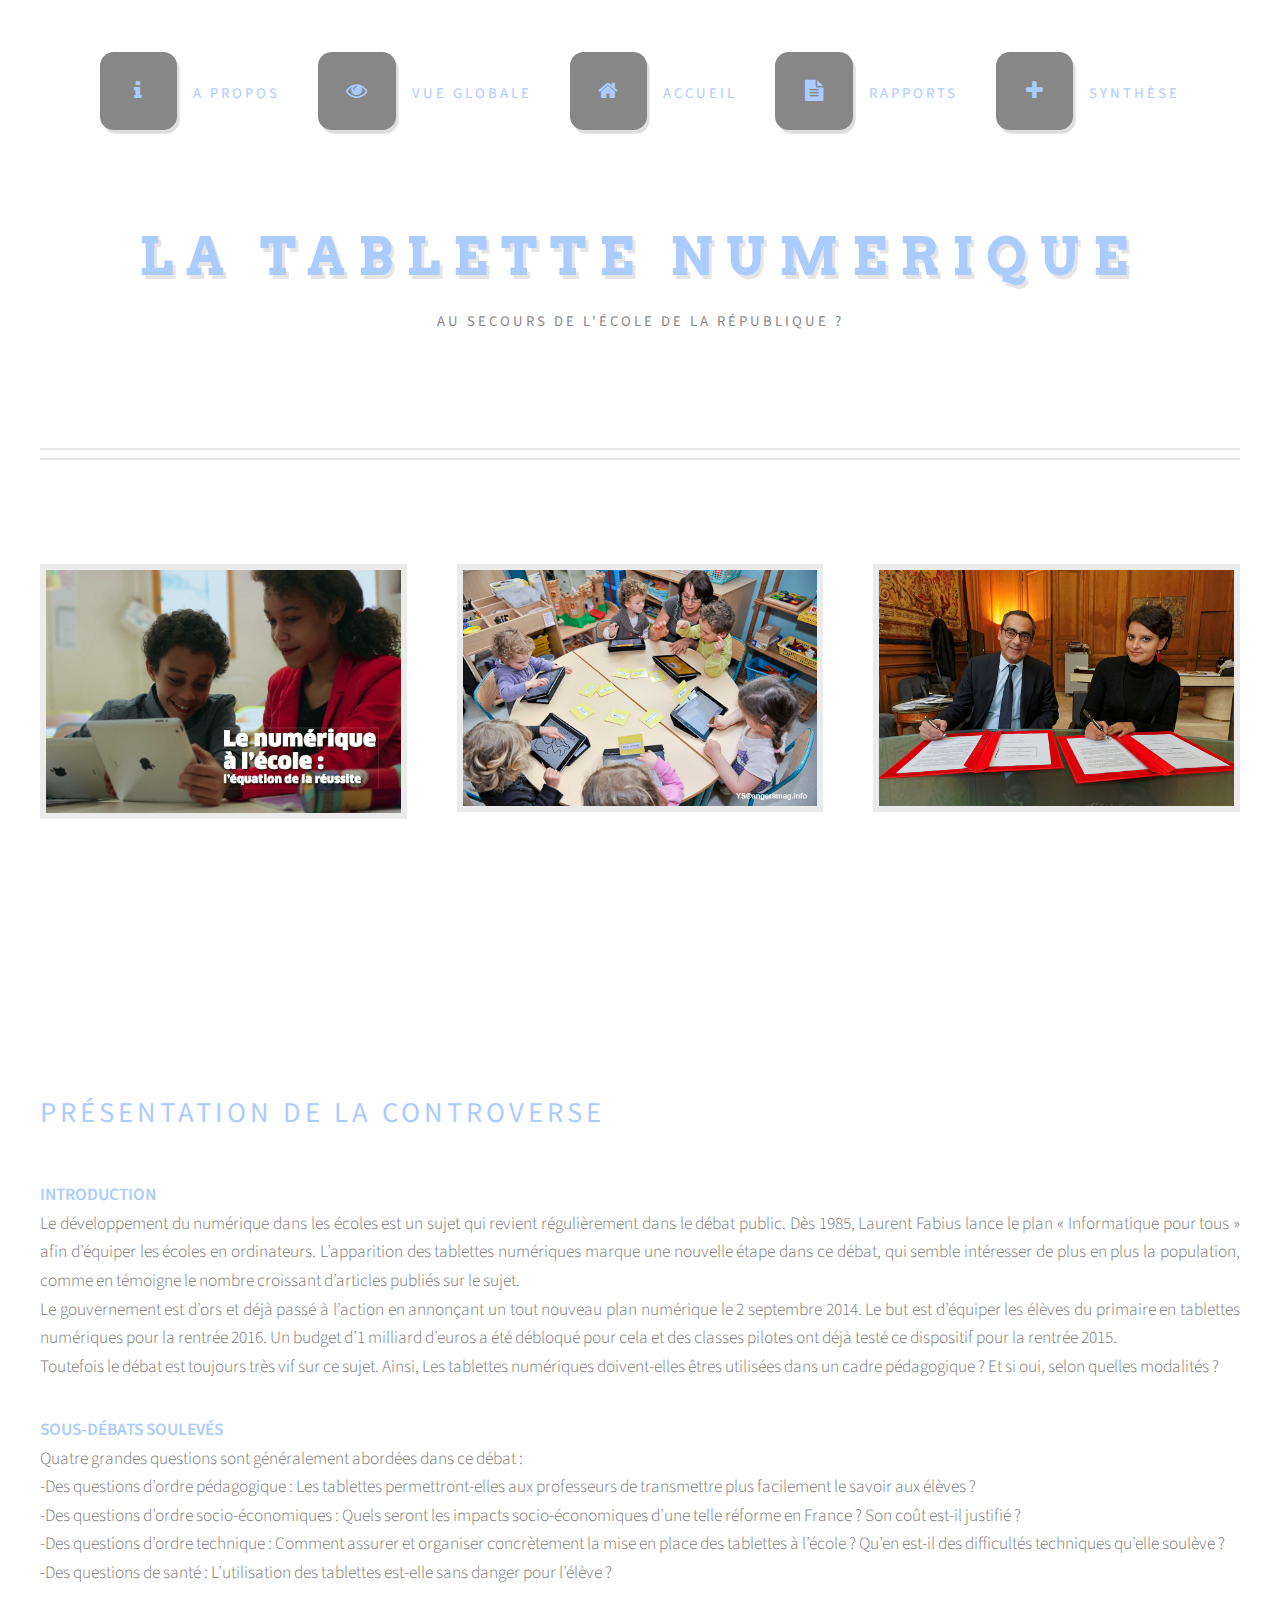
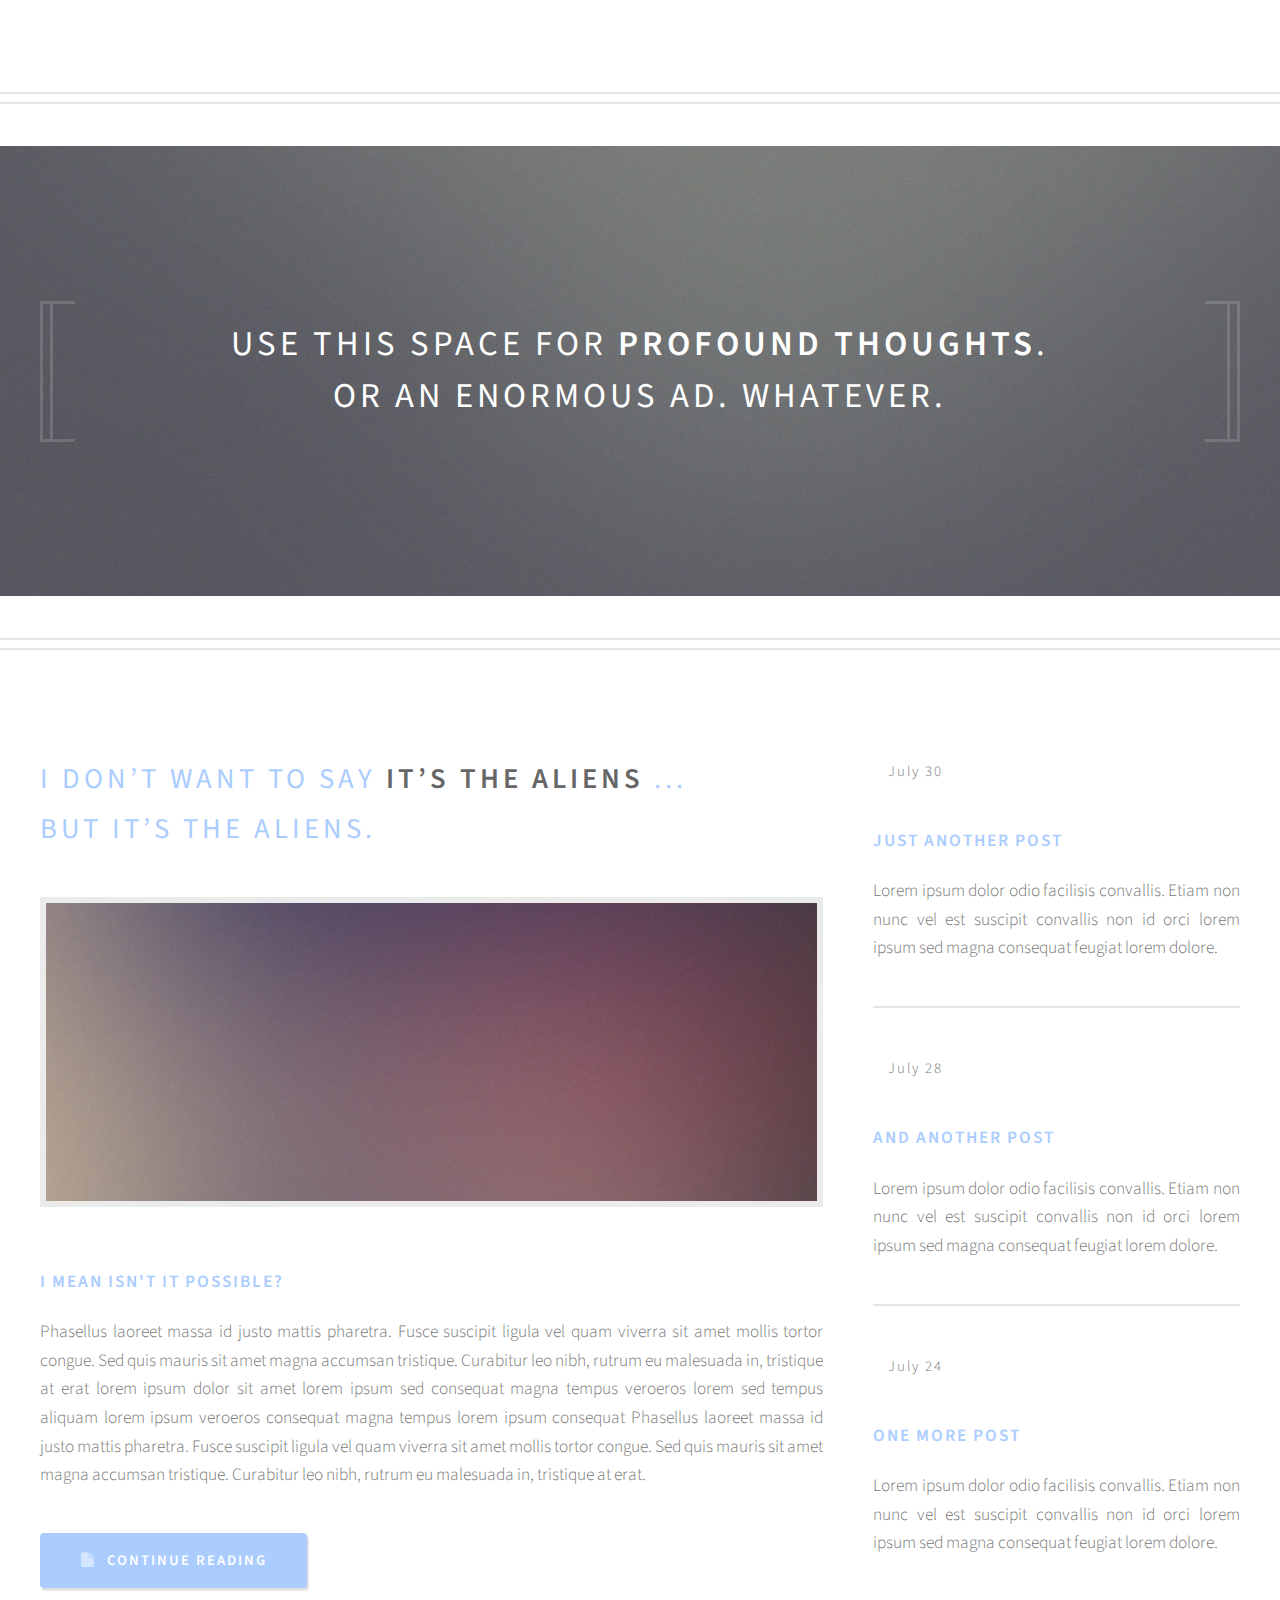
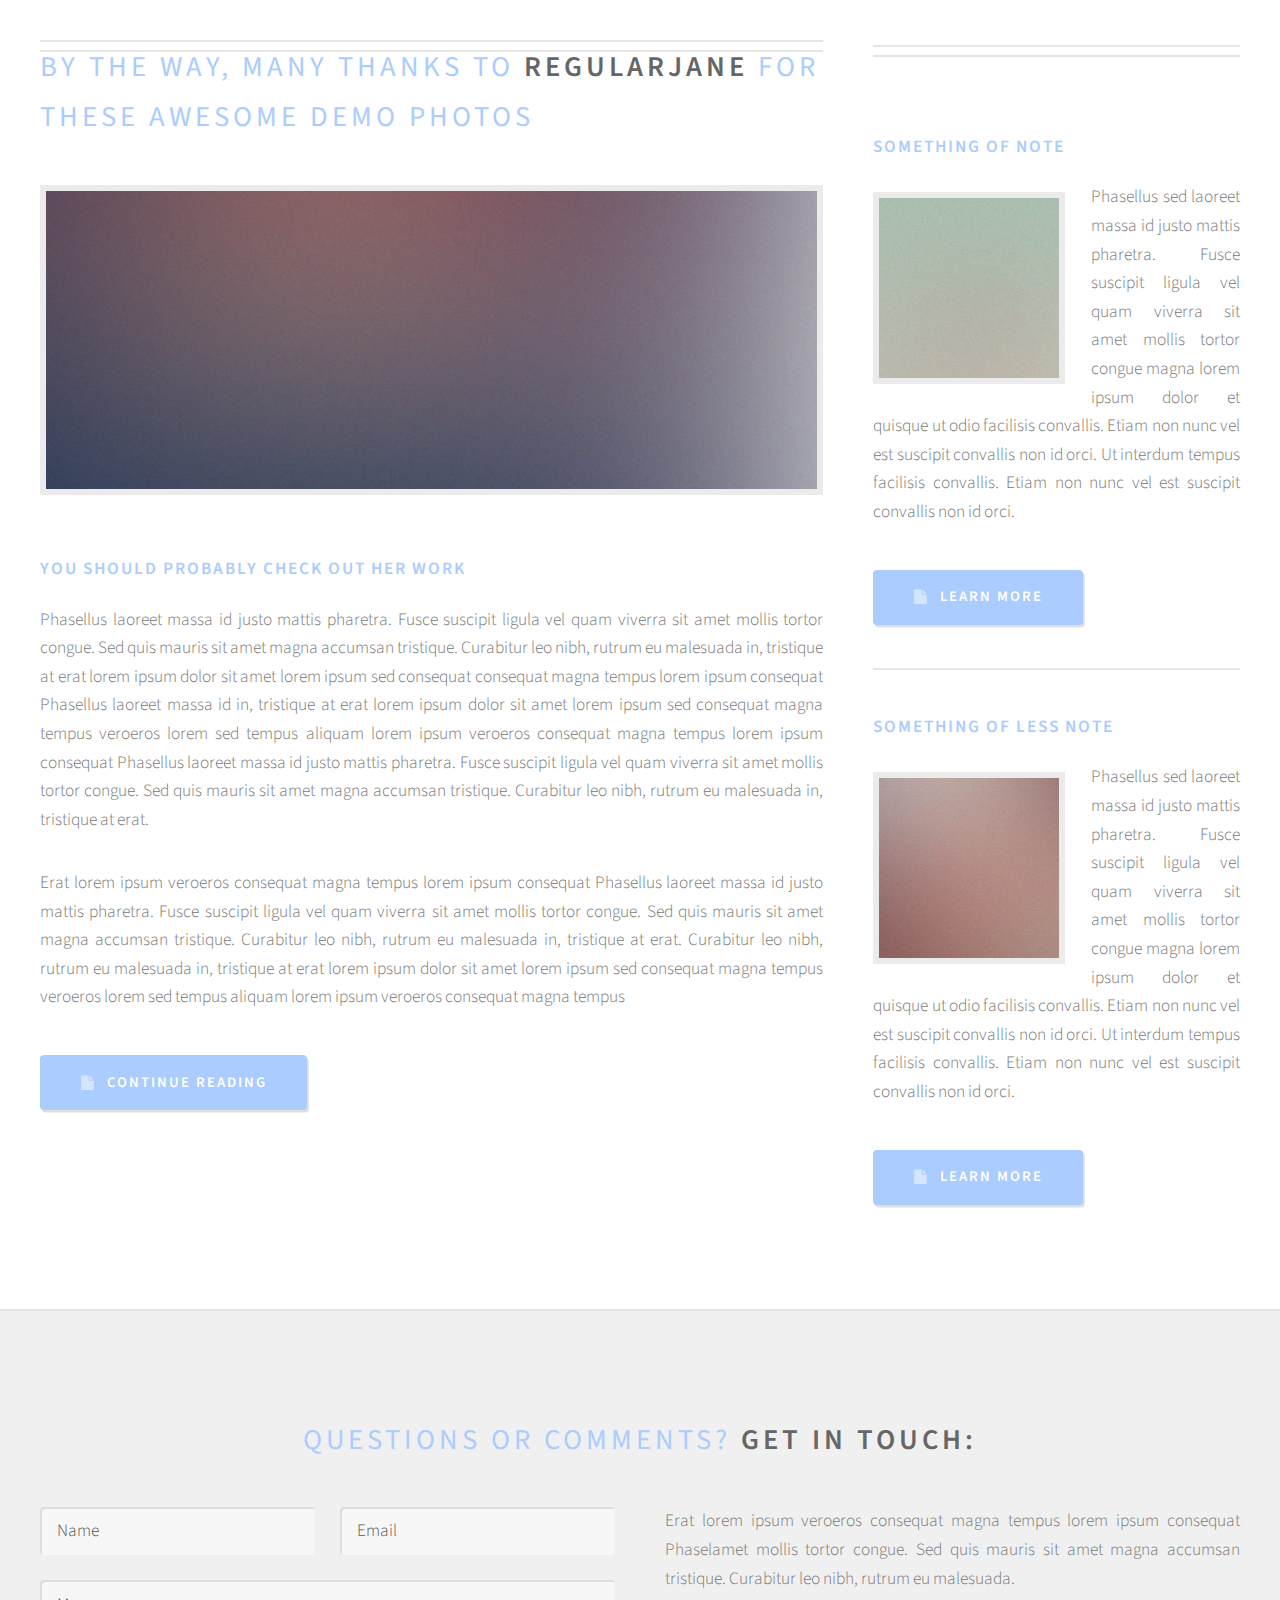
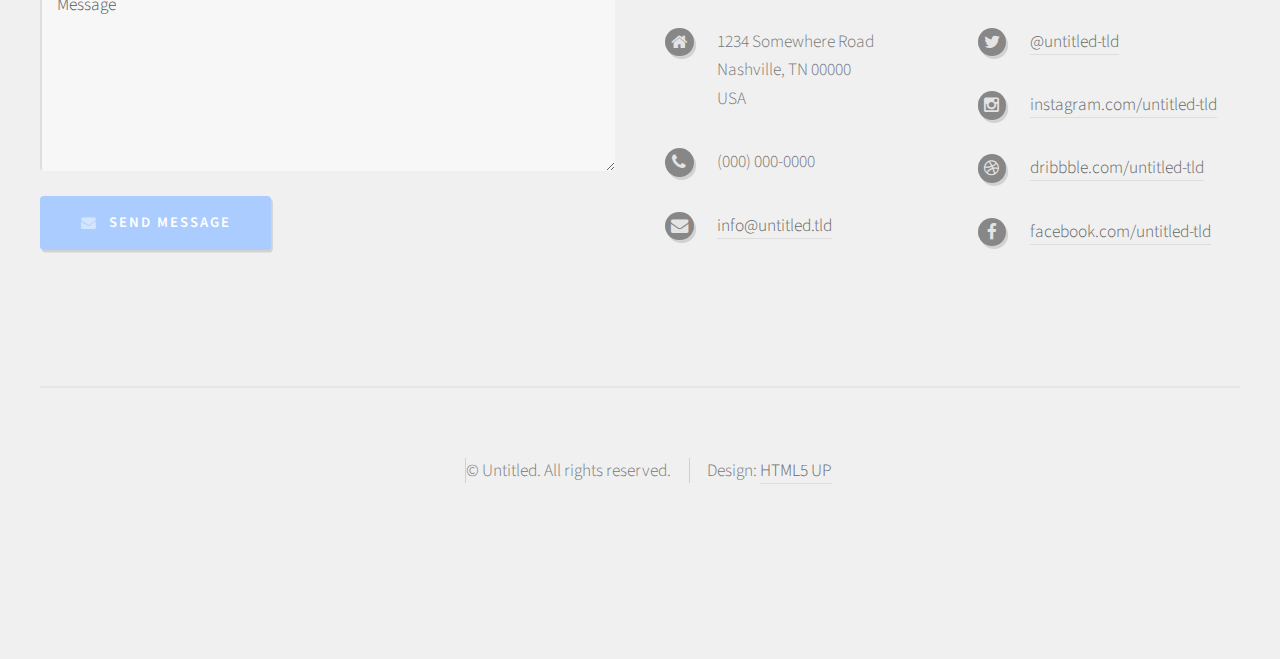
==== commit fb6ac37b: "Changement de taille des conteneurs des icônes (je cherche toujours à changer la tailler des icônes " ====
--- a/tablette_numerique2/index.html
+++ b/tablette_numerique2/index.html
@@ -84,29 +84,29 @@
 					</section>
 				</div>
 				<div id="main-wrapper">
-				<div id="main" class="container">
-				<div id="content">
-				<article class="box post">
-				<h2>Présentation de la controverse</h2>
-					<h5>Introduction</h5>
-					<p>Le développement du numérique dans les écoles est un sujet qui revient régulièrement dans le débat public. Dès 1985, Laurent Fabius lance le plan « Informatique pour tous » afin d’équiper les écoles en ordinateurs. L’apparition des tablettes numériques marque une nouvelle étape dans ce débat, qui semble intéresser de plus en plus la population, comme en témoigne le nombre croissant d’articles publiés sur le sujet.<br>
-
-					Le gouvernement est d’ors et déjà passé à l’action en annonçant un tout nouveau plan numérique le 2 septembre 2014. Le but est d’équiper les élèves du primaire en tablettes numériques pour la rentrée 2016. Un budget d’1 milliard d’euros a été débloqué pour cela et des classes pilotes ont déjà testé ce dispositif pour la rentrée 2015.<br>
-
-					Toutefois le débat est toujours très vif sur ce sujet. Ainsi, Les tablettes numériques doivent-elles êtres utilisées dans un cadre pédagogique ? Et si oui, selon quelles modalités ?</p>
-					<h5>Sous-débats soulevés</h5>
-					<p>Quatre grandes questions sont généralement abordées dans ce débat :<br>
-
-					-Des questions d’ordre pédagogique : Les tablettes permettront-elles aux professeurs de transmettre plus facilement le savoir aux élèves ?<br>
-
-					-Des questions d’ordre socio-économiques : Quels seront les impacts socio-économiques d’une telle réforme en France ? Son coût est-il justifié ?<br>
-
-					-Des questions d’ordre technique : Comment assurer et organiser concrètement la mise en place des tablettes à l’école ? Qu’en est-il des difficultés techniques qu’elle soulève ?<br>
-
-					-Des questions de santé : L’utilisation des tablettes est-elle sans danger pour l’élève ? </p>
-				</article>
-				</div>
-				</div>
+					<div id="main" class="container">
+						<div id="content">
+							<article class="box post">
+							<h2>Présentation de la controverse</h2>
+							<h5>Introduction</h5>
+							<p>Le développement du numérique dans les écoles est un sujet qui revient régulièrement dans le débat public. Dès 1985, Laurent Fabius lance le plan « Informatique pour tous » afin d’équiper les écoles en ordinateurs. L’apparition des tablettes numériques marque une nouvelle étape dans ce débat, qui semble intéresser de plus en plus la population, comme en témoigne le nombre croissant d’articles publiés sur le sujet.<br>
+
+							Le gouvernement est d’ors et déjà passé à l’action en annonçant un tout nouveau plan numérique le 2 septembre 2014. Le but est d’équiper les élèves du primaire en tablettes numériques pour la rentrée 2016. Un budget d’1 milliard d’euros a été débloqué pour cela et des classes pilotes ont déjà testé ce dispositif pour la rentrée 2015.<br>
+
+							Toutefois le débat est toujours très vif sur ce sujet. Ainsi, Les tablettes numériques doivent-elles êtres utilisées dans un cadre pédagogique ? Et si oui, selon quelles modalités ?</p>
+							<h5>Sous-débats soulevés</h5>
+							<p>Quatre grandes questions sont généralement abordées dans ce débat :<br>
+
+							-Des questions d’ordre pédagogique : Les tablettes permettront-elles aux professeurs de transmettre plus facilement le savoir aux élèves ?<br>
+
+							-Des questions d’ordre socio-économiques : Quels seront les impacts socio-économiques d’une telle réforme en France ? Son coût est-il justifié ?<br>
+
+							-Des questions d’ordre technique : Comment assurer et organiser concrètement la mise en place des tablettes à l’école ? Qu’en est-il des difficultés techniques qu’elle soulève ?<br>
+
+							-Des questions de santé : L’utilisation des tablettes est-elle sans danger pour l’élève ? </p>
+							</article>
+						</div>
+					</div>
 				</div>
 			<!-- Banner -->
 				<div id="banner-wrapper">
--- a/tablette_numerique2/assets/css/main.css
+++ b/tablette_numerique2/assets/css/main.css
@@ -1665,13 +1665,14 @@
 		}
 
 			#nav > ul > li > a:before {
+				font-size: 16pt;
 				display: inline-block;
 				background: #878787;
 				color: #AACCFF;
-				width: 1.65em;
-				height: 1.65em;
-				border-radius: 1.65em;
-				line-height: 1.65em;
+				width: 3.65em;
+				height: 3.65em;
+				border-radius: 0.65em;
+				line-height: 3.65em;
 				text-align: center;
 				box-shadow: 0.125em 0.175em 0 0 rgba(0, 0, 0, 0.125);
 				margin-right: 0.75em;
@@ -2518,4 +2519,17 @@
 
 #tlitem {
 	margin-left: 7px;
+}
+
+div#contai {
+  height: 800px;
+  width: 1200px;
+  border:2px solid #000;
+  overflow-x: scroll;
+ }
+svg#svg {
+  height: 100px;
+  width: 100%;
+  border:1px dotted #ccc;
+  background-color: #ccc;
 }